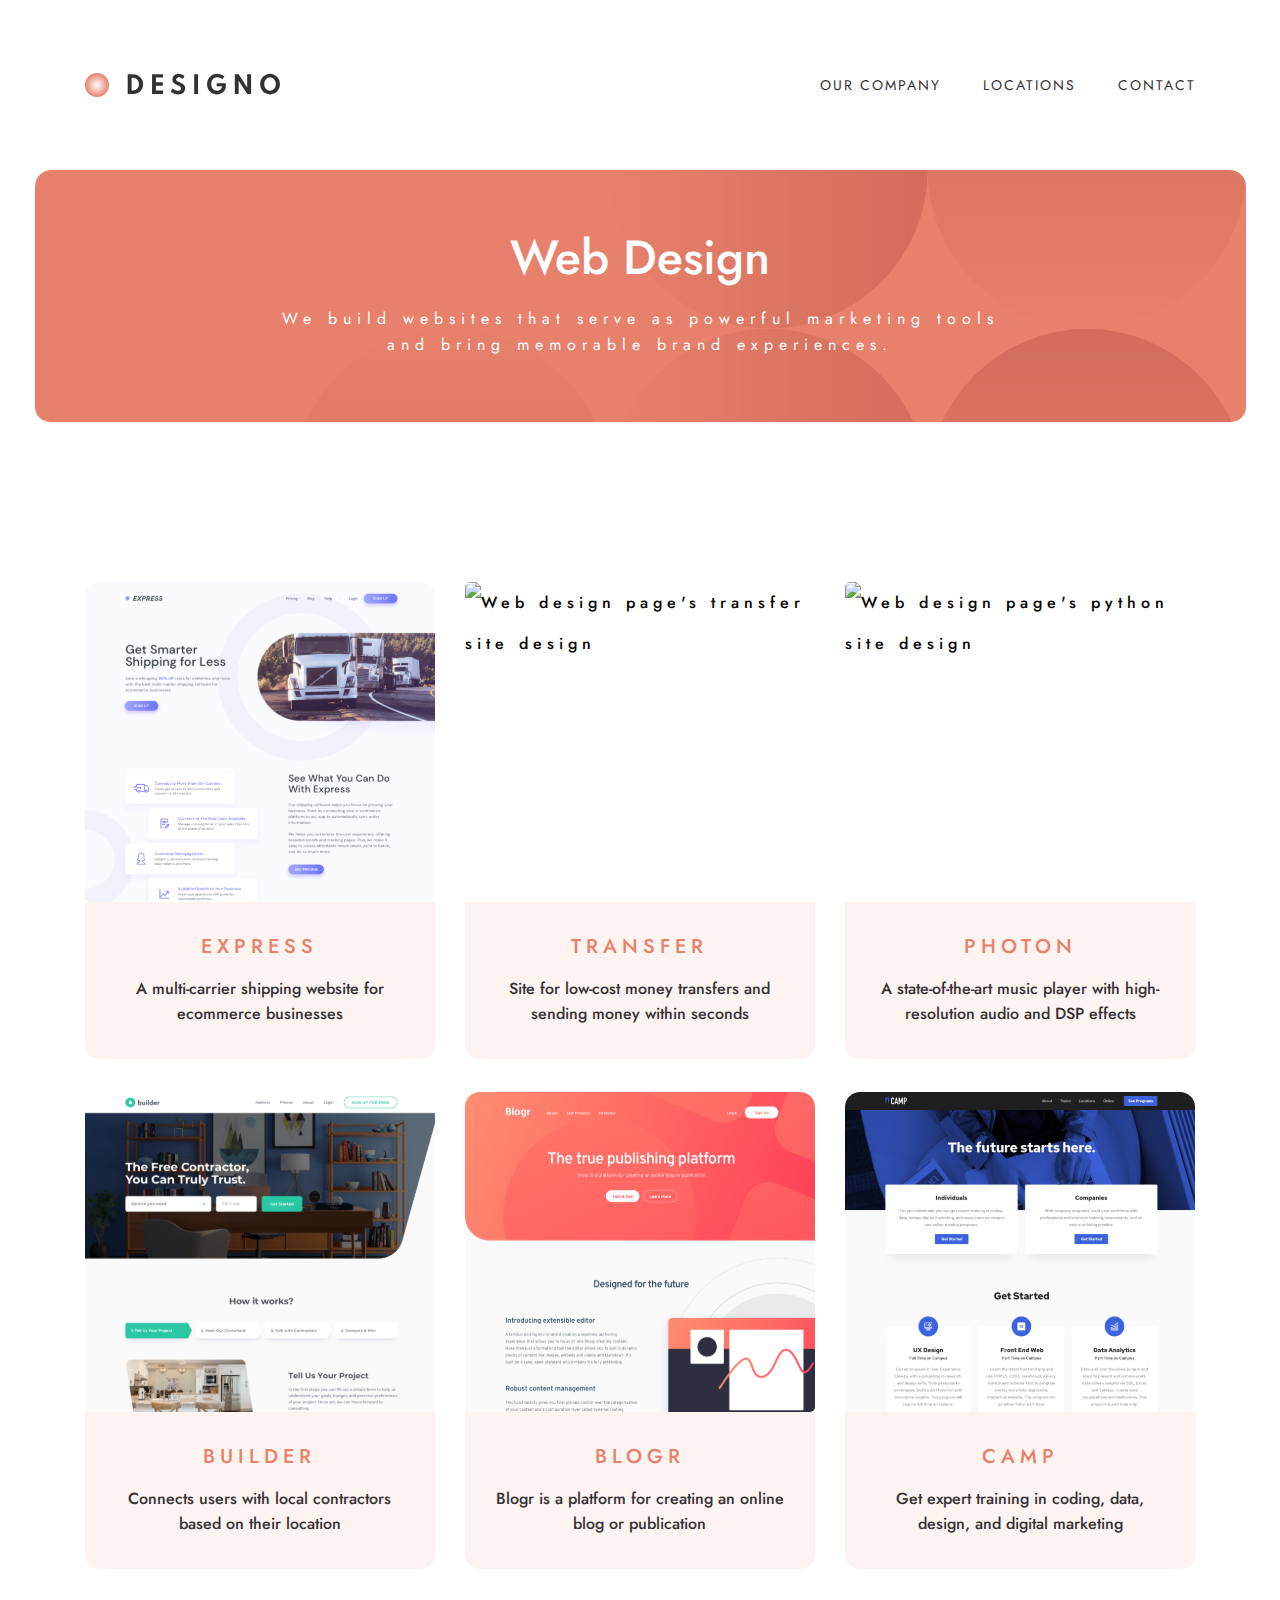
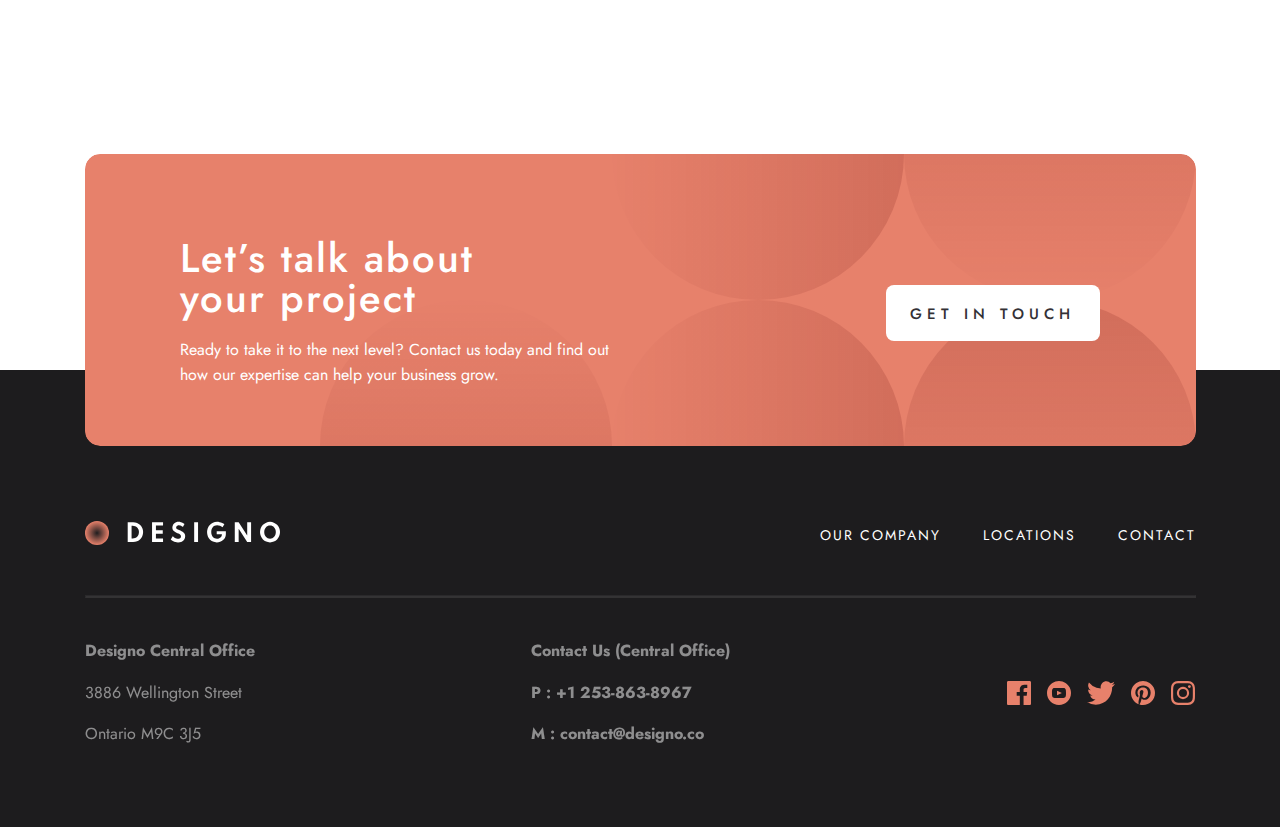
==== pages/web-design.html @ fdeac611 "complete has not yet" ====
<!DOCTYPE html>
<html lang="en">
  <head>
    <meta charset="UTF-8" />
    <meta name="viewport" content="width=device-width, initial-scale=1.0" />
    <title>Design Multi Page | Web Design</title>
    <link rel="stylesheet" href="../css/style.min.css" />
  </head>
  <body>
    <!-- HEADER START -->
    <header class="header">
      <div class="header__container container">
        <a class="site-logo" href="../index.html">
          <img
            class="site-logo__image"
            src="../images/site-logo.svg"
            alt="Design Multi Page website official logo"
            width="196"
            height="24"
          />
        </a>

        <nav class="sitenav">
          <ul class="sitenav__list">
            <li class="sitenav__item">
              <a class="sitenav__link" href="#">OUR COMPANY</a>
            </li>
            <li class="sitenav__item">
              <a class="sitenav__link" href="#">LOCATIONS</a>
            </li>
            <li class="sitenav__item">
              <a class="sitenav__link" href="#">CONTACT</a>
            </li>
          </ul>
        </nav>

        <div class="header__menu">
          <img
            class="header__menu__y"
            src="../images/menu-y.svg"
            alt="Header menu y"
            width="32"
            height="18"
          />
          <img
            class="header__menu__x"
            src="../images/menu-x.svg"
            alt="Header menu x"
            width="24"
            height="24"
          />
        </div>
      </div>
    </header>
    <!-- HEADER END -->

    <!-- MAIN START-->
    <main class="main">
      <nav class="navListUl">
        <ul class="navListUl__list">
          <li class="navListUl__item">
            <a class="navListUl__link" href="#">OUR COMPANY</a>
            <a class="navListUl__link" href="#">LOCATIONS</a>
            <a class="navListUl__link" href="#">CONTACT</a>
          </li>
        </ul>
      </nav>

      <!-- WEB DESIGN HERO START -->
      <section class="web-design__hero">
        <div class="web-design__hero-container container">
          <h1 class="web-design__hero-title">Web Design</h1>
          <p class="web-design__hero-describtion">
            We build websites that serve as powerful marketing tools and bring
            memorable brand experiences.
          </p>
        </div>
      </section>
      <!-- WEB DESIGN HERO END -->

      <!-- WEB DESIGN SITES START -->
      <section class="web-design__sites">
        <div class="web-design__sites-container container">
          <div class="web-design__sites-wrapper">
            <div class="web-design__sites-box">
              <img
                class="web-design__sites-box__img"
                src="../images/web-design-express.svg"
                alt="Web design page's express site design"
                width="auto"
                height="320"
              />
              <div class="web-design__sites-hover">
                <h3 class="web-design__sites-title">EXPRESS</h3>
                <p class="web-design__sites-describtion">
                  A multi-carrier shipping website for <br />
                  ecommerce businesses
                </p>
              </div>
            </div>
            <div class="web-design__sites-box">
              <img
                class="web-design__sites-box__img"
                src="../images/web-design-transfer.svg"
                alt="Web design page's transfer site design"
                width="auto"
                height="320"
              />
              <div class="web-design__sites-hover">
                <h3 class="web-design__sites-title">TRANSFER</h3>
                <p class="web-design__sites-describtion">
                  Site for low-cost money transfers and <br />
                  sending money within seconds
                </p>
              </div>
            </div>
            <div class="web-design__sites-box">
              <img
                class="web-design__sites-box__img"
                src="../images/web-design-python.svg"
                alt="Web design page's python site design"
                width="auto"
                height="320"
              />
              <div class="web-design__sites-hover">
                <h3 class="web-design__sites-title">PHOTON</h3>
                <p class="web-design__sites-describtion">
                  A state-of-the-art music player with high- <br />
                  resolution audio and DSP effects
                </p>
              </div>
            </div>
            <div class="web-design__sites-box">
              <img
                class="web-design__sites-box__img"
                src="../images/web-design-builder.svg"
                alt="Web design page's builder site design"
                width="auto"
                height="320"
              />
              <div class="web-design__sites-hover">
                <h3 class="web-design__sites-title">BUILDER</h3>
                <p class="web-design__sites-describtion">
                  Connects users with local contractors <br />
                  based on their location
                </p>
              </div>
            </div>
            <div class="web-design__sites-box">
              <img
                class="web-design__sites-box__img"
                src="../images/web-design-bloger.svg"
                alt="Web design page's bloger site design"
                width="auto"
                height="320"
              />
              <div class="web-design__sites-hover">
                <h3 class="web-design__sites-title">BLOGR</h3>
                <p class="web-design__sites-describtion">
                  Blogr is a platform for creating an online <br />
                  blog or publication
                </p>
              </div>
            </div>
            <div class="web-design__sites-box">
              <img
                class="web-design__sites-box__img"
                src="../images/web-design-camp.svg"
                alt="Web design page's camp site design"
                width="auto"
                height="320"
              />
              <div class="web-design__sites-hover">
                <h3 class="web-design__sites-title">CAMP</h3>
                <p class="web-design__sites-describtion">
                  Get expert training in coding, data, <br />
                  design, and digital marketing
                </p>
              </div>
            </div>
          </div>
        </div>
      </section>
      <!-- WEB DESIGN SITES END -->
    </main>
    <!-- MAIN END-->

    <!-- FOOTER START -->
    <footer class="footer">
      <div class="footer__bc-color">
        <div class="footer__bc-container container">
          <div class="footer__bootom-container">
            <div class="footer__top-design">
              <a class="footere__site-logo" href="../index.html">
                <img
                  class="footere__site-logo-img"
                  src="../images/footer-site-logo.svg"
                  alt="Design Multi Page website official logo"
                  width="auto"
                  height="27"
                />
              </a>

              <ul class="footer__list">
                <li class="footer__item">
                  <a class="footer__link" href="#">OUR COMPANY</a>
                </li>
                <li class="footer__item">
                  <a class="footer__link" href="#">LOCATIONS</a>
                </li>
                <li class="footer__item">
                  <a class="footer__link" href="#">CONTACT</a>
                </li>
              </ul>
            </div>
            <hr class="footer__line" />
            <div class="footer__bootom-design">
              <div class="footer__wrapper-design">
                <p class="footer__wrapper-design__top-title">
                  Designo Central Office
                </p>
                <p class="footer__wrapper-design__middle-title">
                  3886 Wellington Street
                </p>
                <p class="footer__wrapper-design__bootom-title">
                  Ontario M9C 3J5
                </p>
              </div>

              <div class="footer__bootom-design-midle">
                <p class="footer__bootom-design-midle__top-title">
                  Contact Us (Central Office)
                </p>
                <p class="footer__bootom-design-midle__midle-title">
                  P : +1 253-863-8967
                </p>
                <p class="footer__bootom-design-midle__bootom-title">
                  M : contact@designo.co
                </p>
              </div>

              <div class="footer__bootom-design-right">
                <a class="footer__social-network" href="#">
                  <img
                    class="footer__facebook-icon"
                    src="../images/footer-facebook-icon.svg"
                    alt="Footer bootom's social facebook icon"
                    width="auto"
                    height="24"
                  />
                </a>
                <a class="footer__social-network" href="#">
                  <img
                    class="footer__youtube-icon"
                    src="../images/footer-youtube-icon.svg"
                    alt="Footer bootom's social youtube icon"
                    width="auto"
                    height="24"
                  />
                </a>
                <a class="footer__social-network" href="#">
                  <img
                    class="footer__twitter-icon"
                    src="../images/footer-twitter-icon.svg"
                    alt="Footer bootom's social twitter icon"
                    width="auto"
                    height="24"
                  />
                </a>
                <a class="footer__social-network" href="#">
                  <img
                    class="footer__pinterest-icon"
                    src="../images/footer-pinterest-icon.svg"
                    alt="Footer bootom's social pinterest icon"
                    width="auto"
                    height="24"
                  />
                </a>
                <a class="footer__social-network" href="#">
                  <img
                    class="footer__instagram-icon"
                    src="../images/footer-instagram-icon.svg"
                    alt="Footer bootom's social instagram icon"
                    width="auto"
                    height="24"
                  />
                </a>
              </div>
            </div>
          </div>
        </div>
      </div>

      <div class="footer__container container">
        <div class="footer__top-container">
          <div class="footer__wrapper">
            <h2 class="footer__wrapper__title">
              Let’s talk about your project
            </h2>
            <p class="footer__wrapper__describtion">
              Ready to take it to the next level? Contact us today and find out
              how our expertise can help your business grow.
            </p>
          </div>
          <a class="footer__top-container__btn btn btn-dark" href="#"
            >Get in touch</a
          >
        </div>
      </div>
    </footer>
    <!-- FOOTER END -->

    <script src="../js/menu.js"></script>
  </body>
</html>
---- css/style.min.css ----
/*! normalize.css v8.0.1 | MIT License | github.com/necolas/normalize.css */html{line-height:1.15;-webkit-text-size-adjust:100%}body{margin:0}main{display:block}h1{font-size:2em;margin:.67em 0}hr{box-sizing:content-box;height:0;overflow:visible}pre{font-family:monospace,monospace;font-size:1em}a{background-color:rgba(0,0,0,0)}abbr[title]{border-bottom:none;text-decoration:underline;text-decoration:underline dotted}b,strong{font-weight:bolder}code,kbd,samp{font-family:monospace,monospace;font-size:1em}small{font-size:80%}sub,sup{font-size:75%;line-height:0;position:relative;vertical-align:baseline}sub{bottom:-0.25em}sup{top:-0.5em}img{border-style:none}button,input,optgroup,select,textarea{font-family:inherit;font-size:100%;line-height:1.15;margin:0}button,input{overflow:visible}button,select{text-transform:none}button,[type=button],[type=reset],[type=submit]{-webkit-appearance:button}button::-moz-focus-inner,[type=button]::-moz-focus-inner,[type=reset]::-moz-focus-inner,[type=submit]::-moz-focus-inner{border-style:none;padding:0}button:-moz-focusring,[type=button]:-moz-focusring,[type=reset]:-moz-focusring,[type=submit]:-moz-focusring{outline:1px dotted ButtonText}fieldset{padding:.35em .75em .625em}legend{box-sizing:border-box;color:inherit;display:table;max-width:100%;padding:0;white-space:normal}progress{vertical-align:baseline}textarea{overflow:auto}[type=checkbox],[type=radio]{box-sizing:border-box;padding:0}[type=number]::-webkit-inner-spin-button,[type=number]::-webkit-outer-spin-button{height:auto}[type=search]{-webkit-appearance:textfield;outline-offset:-2px}[type=search]::-webkit-search-decoration{-webkit-appearance:none}::-webkit-file-upload-button{-webkit-appearance:button;font:inherit}details{display:block}summary{display:list-item}template{display:none}[hidden]{display:none}*,*::after,*::before{margin:0;padding:0;box-sizing:border-box}*:focus{outline:2px dashed #ffad9b;outline-offset:3px}html{scroll-behavior:smooth;font-size:62.5%;height:100%}img{display:flex;object-fit:cover}a{text-decoration:none;display:inline-block}ul,ol{list-style:none}h1,h2,h3,h4,h5,h6{margin:0}body{display:flex;flex-direction:column;height:100%}.container{width:100%;max-width:1211px;margin-left:auto;margin-right:auto;padding-left:50px;padding-right:50px}@font-face{font-display:swap;font-family:"Jost";font-style:normal;font-weight:400;src:url("../fonts/jost-v14-latin-regular.woff2") format("woff2")}@font-face{font-display:swap;font-family:"Jost";font-style:italic;font-weight:400;src:url("../fonts/jost-v14-latin-italic.woff2") format("woff2")}@font-face{font-display:swap;font-family:"Jost";font-style:normal;font-weight:500;src:url("../fonts/jost-v14-latin-500.woff2") format("woff2")}@font-face{font-display:swap;font-family:"Jost";font-style:normal;font-weight:700;src:url("../fonts/jost-v14-latin-700.woff2") format("woff2")}body{font-size:1.6rem;line-height:2.6;font-weight:500;letter-spacing:5px;font-family:"Jost","Arial",sans-serif}h1{font-size:4.8rem;line-height:1;font-weight:500;letter-spacing:normal}h2{font-size:4rem;line-height:1.2;font-weight:500;letter-spacing:2px}h3{font-size:2rem;line-height:1.3;font-weight:500;letter-spacing:5px}.btn{border-radius:8px;color:#fff;font-size:1.5rem;line-height:normal;font-weight:500;letter-spacing:.1;font-style:normal;text-transform:uppercase;padding:1.8rem 2.5rem 1.6rem 2.4rem;transition:.3s}.btn-dark{background-color:#fff;color:#333136}.btn-dark:hover{background-color:#ffad9b;color:#fff}.btn-light{background-color:#e7816b;color:#fff}.btn-light:hover{background-color:#ffad9b;color:#fff}.header__container{display:flex;align-items:center;padding-top:6.4rem;padding-bottom:6.4rem}.site-logo{margin-right:auto}.site-logo:hover{opacity:.8}.site-logo:active{opacity:.6}.sitenav__list{display:flex;gap:42px}.sitenav__item{position:relative}.sitenav__link{color:#333136;font-size:1.4rem;line-height:1;font-weight:400;letter-spacing:2px;font-style:normal;position:relative}.sitenav__link::before{content:"";display:inline-block;height:1px;width:0%;background-color:#333136;opacity:.4;position:absolute;bottom:0;left:0}.sitenav__link:hover::before{width:100%}.sitenav__link:active::before{background-color:rgba(0,0,0,0)}.header__menu{display:none}.navListUl{display:none}@media screen and (max-width: 692px){.header__container{padding-left:24px;padding-right:26px;padding-top:3.5rem;padding-bottom:3.4rem}.sitenav{display:none}.header__menu{display:block}.header__menu__x,.navListUl{display:none}.navListUl{padding:48px 24px;background-color:#1d1c1e;box-shadow:0px 250px 20px 0px rgba(0,0,0,.5)}.navListUl__item{display:flex;flex-direction:column}.navListUl__link{color:#fff;font-size:2.4rem;line-height:2.5;font-weight:400;letter-spacing:2px;font-style:normal}}.footer{display:flex;flex-direction:column}.footer__container{margin-top:-673px}.footer__top-container{height:292px;border-radius:15px;background-image:url("../images/footer-top-bc.svg");background-repeat:no-repeat;background-size:cover;display:flex;align-items:center;justify-content:space-between;color:#fff;padding:72px 96px 46px 95px}.footer__wrapper__title{width:100%;max-width:300px;font-style:normal;font-size:4rem;line-height:1;font-weight:500;letter-spacing:2px}.footer__wrapper__describtion{width:100%;max-width:459px;font-style:normal;margin-top:19px;font-size:1.6rem;line-height:1.62;font-weight:400;letter-spacing:normal}.footer__bc-color{background:#1d1c1e;padding-top:144px;margin-top:400px}.footer__top-design{display:flex;align-items:center;justify-content:space-between}.footere__site-logo:hover{opacity:.8}.footere__site-logo:active{opacity:.6}.footer__list{display:flex;gap:42px}.footer__item{position:relative}.footer__link{color:#fff;font-size:1.4rem;line-height:1;font-weight:400;letter-spacing:2px;font-style:normal;position:relative}.footer__link::before{content:"";display:inline-block;height:1px;width:0%;background-color:#fff;opacity:.4;position:absolute;bottom:0;left:0}.footer__link:hover::before{width:100%}.footer__link:active::before{background-color:rgba(0,0,0,0)}.footer__line{margin-top:40px;height:1px;opacity:.1;background:#fff}.footer__bootom-design{display:flex;align-items:center;justify-content:space-between;margin-top:32px;padding-bottom:72px;color:#fff}.footer__wrapper-design{font-size:1.6rem;line-height:2.6;font-weight:700;letter-spacing:normal;font-style:normal;opacity:.5}.footer__wrapper-design__middle-title{font-size:1.6rem;line-height:2.6;font-weight:400;letter-spacing:normal}.footer__wrapper-design__bootom-title{font-size:1.6rem;line-height:2.6;font-weight:400;letter-spacing:normal}.footer__bootom-design-midle{font-size:1.6rem;line-height:2.6;font-weight:700;letter-spacing:normal;font-style:normal;opacity:.5}.footer__bootom-design-right{display:flex;gap:16px}.footer__bootom-design-right img:hover{filter:brightness(1.5)}@media screen and (max-width: 875px){.footer__container{margin-top:-731px}.footer__top-container{flex-direction:column;padding:57px 59px 57px 59px;height:350px}.footer__wrapper__title{width:100%;max-width:335px;margin-left:6rem;margin-right:6rem;text-align:center}.footer__wrapper__describtion{width:100%;max-width:450px;text-align:center}}@media screen and (max-width: 697px){.footer__container{margin-top:-990px}.footer__top-container{height:379px;flex-direction:column;padding:64px 24px 64px 24px}.footer__wrapper__title{width:100%;max-width:300px;text-align:center;margin-left:7rem;margin-right:7rem}.footer__top-design{flex-direction:column}.footer__bootom-design{flex-direction:column;text-align:center;margin-top:4rem}.footer__wrapper-design{margin-bottom:4rem}.footer__bootom-design-midle{margin-bottom:4rem}}@media screen and (max-width: 574px){.footer__wrapper__title{margin-left:6rem;margin-right:6rem}}@media screen and (max-width: 555px){.footer__wrapper__title{margin-left:6rem;margin-right:6rem}}@media screen and (max-width: 535px){.footer__wrapper__title{margin-left:4rem;margin-right:4rem}}@media screen and (max-width: 515px){.footer__wrapper__title{margin-left:3rem;margin-right:3rem}}@media screen and (max-width: 497px){.footer__wrapper__title{margin-left:2rem;margin-right:2rem}}@media screen and (max-width: 473px){.footer__container{margin-top:-1200px}.footere__site-logo{margin-bottom:32px}.footer__bootom-design{margin-top:250px}.footer__line{margin-top:-220px}.footer__list{flex-direction:column;text-align:center;gap:32px;margin-top:32px}}@media screen and (max-width: 465px){.footer__wrapper__title{margin-left:1rem;margin-right:1rem}}@media screen and (max-width: 442px){.footer__wrapper__title{width:100%;max-width:279px;font-size:3.2rem;line-height:1.1;font-weight:500;letter-spacing:2px;margin-left:0;margin-right:0}.footer__wrapper__describtion{width:100%;max-width:279px;font-size:1.5rem;line-height:1.6;font-weight:400;letter-spacing:normal}}@media screen and (max-width: 376px){.footer__wrapper__title{width:100%;max-width:279px;font-size:3.2rem;line-height:1.1;font-weight:500;letter-spacing:2px}.footer__wrapper__describtion{width:100%;max-width:279px;font-size:1.5rem;line-height:1.6;font-weight:400;letter-spacing:normal}.footer__top-container__btn{padding:1.7rem 1.9rem 1.7rem 1.8rem}}@media screen and (max-width: 362px){.footer__wrapper__title{width:100%;max-width:279px;font-size:3.2rem;line-height:1.1;font-weight:500;letter-spacing:2px}.footer__wrapper__describtion{width:100%;max-width:279px;font-size:1.5rem;line-height:1.6;font-weight:400;letter-spacing:normal}}@media screen and (max-width: 361px){.footer__wrapper__title{width:100%;max-width:279px;font-size:3.2rem;line-height:1.1;font-weight:500;letter-spacing:2px}.footer__wrapper__describtion{width:100%;max-width:279px;font-size:1.5rem;line-height:1.6;font-weight:400;letter-spacing:normal}.footer__top-container__btn{margin-top:32px}.footer__top-container{height:385px}}main{flex-grow:1}.home-hero__container{width:100%;max-width:1111px;height:100%;display:flex;justify-content:space-between;border-radius:15px;background:#e7816b;background-image:url("../images/home-bc__img.png");background-repeat:no-repeat;background-position:right;padding-top:145px}.home-hero__wrapper{margin-left:95px}.home-hero__title{width:100%;max-width:540px;color:#fff;font-style:normal;margin-top:10px;margin-bottom:33px}.homer-hero__describtion{width:100%;max-width:445px;color:#fff;font-size:1.6rem;line-height:1.62;font-weight:400;letter-spacing:normal;font-style:normal;margin-bottom:40px}.home-hero__mobile-img{margin-right:40px}@media screen and (max-width: 857px){.home-hero__container{max-width:776px;flex-direction:column;align-items:center;padding-top:60px}.home-hero__wrapper{margin-left:58px;margin-right:58px;width:100%;max-width:573px;text-align:center}.home-hero__title{margin-top:0;margin-bottom:30px;text-align:center}.homer-hero__describtion{margin-left:49px;margin-bottom:25px;text-align:center}.home-hero__btn{margin-bottom:70px;display:inline-block;margin-right:50px}}@media screen and (max-width: 769px){.home-hero__container{margin:0 40px;width:100%;max-width:689px}}@media screen and (max-width: 731px){.home-hero__container{margin:0;width:100%}}@media screen and (max-width: 693px){.home-hero__container{flex-direction:column;align-items:center;padding-top:80px}.home-hero__wrapper{margin-left:24px;margin-right:24px;width:100%;max-width:327px;text-align:center}.home-hero__title{margin-top:0;margin-bottom:30px;text-align:center;width:100%;max-width:327px;font-size:3.2rem;line-height:1.125;font-weight:500;letter-spacing:normal}.homer-hero__describtion{margin-left:2px;margin-bottom:25px;text-align:center}.home-hero__btn{margin-bottom:80px;display:inline-block;margin-right:2px}.home-hero__mobile-img{margin-left:35px}}.project__container{margin-top:160px;display:grid;grid-template-columns:repeat(2, 1fr);grid-template-rows:repeat(2, 320px);row-gap:12px;column-gap:42px}.project-image-box{color:#fff;display:flex;flex-direction:column;justify-content:center;align-items:center}.project-image-box:nth-child(1){width:100%;max-width:540px;height:640px;background:linear-gradient(rgba(0, 0, 0, 0.5), rgba(0, 0, 0, 0.5)),url("../images/project-image__web.png");object-fit:cover;background-repeat:no-repeat;border-radius:15px;grid-row:1/3}.project-image-box:nth-child(2){width:100%;max-width:540px;height:308px;background:linear-gradient(rgba(0, 0, 0, 0.5), rgba(0, 0, 0, 0.5)),url("../images/project-image__app.png");object-fit:cover;background-repeat:no-repeat;border-radius:15px;grid-template-columns:repeat(2, 308px)}.project-image-box:nth-child(3){width:100%;max-width:540px;height:308px;background:linear-gradient(rgba(0, 0, 0, 0.5), rgba(0, 0, 0, 0.5)),url("../images/project-image__graphic.png");object-fit:cover;background-repeat:no-repeat;border-radius:15px;grid-column:2/3;grid-template-columns:repeat(2, 308px)}.project-image-box__text{display:flex;flex-direction:column;align-items:center;justify-content:center;border-radius:15px}.project-image-box__text:hover,.project-image-box__text:active{opacity:.8006;background:#e7816b;width:100%;height:100%;display:flex;flex-direction:column;align-items:center;justify-content:center;transition:.3s}.project-image-box__title{margin-bottom:24px}.project-image__play{display:flex;align-items:center;column-gap:21px}.project-image-box__describtion,.project-image-box__describtion:hover,.project-image-box__describtion:active{font-size:1.5rem;line-height:normal;font-weight:500;letter-spacing:5px;color:#fff}@media screen and (max-width: 875px){.project__container{margin-top:120px;display:grid;grid-template-columns:repeat(1, 1fr);grid-template-rows:repeat(3, 1fr);row-gap:24px}.project-image-box:nth-child(1),.project-image-box:nth-child(2),.project-image-box:nth-child(3){width:100%;max-width:100%;height:auto;grid-row:auto;grid-column:auto;grid-template-columns:repeat(1, 1fr);background-size:cover}.project-image-box:nth-child(1){width:100%;max-width:875px;height:200px;grid-column:1/2;grid-row:1/2;grid-template-columns:repeat(1, 1fr)}.project-image-box:nth-child(2){width:100%;max-width:875px;height:200px;grid-row:2/3;grid-column:1/2}.project-image-box:nth-child(3){width:100%;max-width:875px;height:200px;grid-row:3/4;grid-column:1/2}}@media screen and (max-width: 471px){.project-image-box:nth-child(1){width:100%;max-width:471px;height:250px}.project-image-box:nth-child(2){width:100%;max-width:471px;height:250px}.project-image-box:nth-child(3){width:100%;max-width:471px;height:250px}.project-image__play{column-gap:16px}.project-image-box__title{font-size:2.8rem;line-height:1.28;font-weight:500;letter-spacing:1.4px}.project-image-box__describtion{font-size:1.5rem;line-height:normal;font-weight:500;letter-spacing:5px}}.ads__container{margin-top:160px;display:flex;justify-content:space-between;text-align:center;column-gap:30px}.ads__box{text-align:center;max-width:350px}.ads__image{display:flex;align-items:center;justify-content:center;border-radius:50%}.ads__image__img{max-width:100%;max-height:100%;object-fit:cover;border-radius:50%}.ads__title{color:#333136;margin-top:48px;font-style:normal}.ads__describtion{color:#333136;margin-top:32px;font-style:normal;font-weight:400;line-height:26px;letter-spacing:normal}@media screen and (max-width: 875px){.ads__container{margin-top:120px;flex-direction:column}.ads__box{display:flex;justify-content:space-between;text-align:start;max-width:100%;margin-bottom:32px}.ads__image{margin-right:48px}.ads__image__img{max-width:202px;max-height:202px;object-fit:cover;border-radius:50%}.ads__wrapper{max-width:439px}}@media screen and (max-width: 471px){.ads__container{margin-top:120px}.ads__box{display:flex;flex-direction:column;align-items:center;text-align:center;margin-bottom:0}.ads__image{margin-right:0}.ads__wrapper:nth-child(1),.ads__wrapper:nth-child(2){margin-bottom:80px}}.web-design__hero-container{height:252px;border-radius:15px;background-image:url("../images/footer-top-bc.svg");background-repeat:no-repeat;background-size:cover;display:flex;flex-direction:column;align-items:center;justify-content:center;color:#fff}.web-design__hero-title{text-align:center}.web-design__hero-describtion{width:100%;max-width:730px;margin-top:24px;text-align:center;font-style:normal;font-size:1.6rem;line-height:1.6;font-weight:400;letter-spacing:6px}@media screen and (max-width: 819px){.web-design__hero-title{font-size:3.2rem;line-height:1;font-weight:500;letter-spacing:normal}.web-design__hero-describtion{font-size:1.5rem;line-height:1.6;font-weight:400;letter-spacing:4px}}@media screen and (max-width: 626px){.web-design__hero-describtion{font-size:1.5rem;line-height:1.6;font-weight:400;letter-spacing:1px}}@media screen and (max-width: 475px){.web-design__hero-describtion{font-size:1.3rem;line-height:1.6;font-weight:400;letter-spacing:1px}}@media screen and (max-width: 432px){.web-design__hero-describtion{font-size:1.3rem;line-height:1.6;font-weight:400;letter-spacing:normal}}@media screen and (max-width: 381px){.web-design__hero-describtion{font-size:1.2rem;line-height:1.6;font-weight:400;letter-spacing:normal}}.web-design__sites-wrapper{margin-top:160px;display:grid;grid-template-columns:repeat(3, 1fr);grid-template-rows:repeat(2, 478px);row-gap:32px;column-gap:30px}.web-design__sites-hover{border-radius:0 0 15px 15px;background:#fdf3f0}.web-design__sites-hover:hover,.web-design__sites-hover:active{background-color:#e7816b}.web-design__sites-hover:hover .web-design__sites-title,.web-design__sites-hover:hover .web-design__sites-describtion,.web-design__sites-hover:active .web-design__sites-title,.web-design__sites-hover:active .web-design__sites-describtion{color:#fff}.web-design__sites-title{padding-top:32px;color:#e7816b;text-align:center;font-style:normal}.web-design__sites-describtion{margin-top:16px;padding-bottom:32px;text-align:center;color:#333136;font-style:normal;font-size:1.6rem;line-height:1.6;font-weight:500;letter-spacing:normal}.web-design__sites-box__img{border-radius:5px}@media screen and (max-width: 1191px){.web-design__sites-wrapper{grid-template-columns:repeat(4, 1fr);margin-bottom:160px;column-gap:10px;margin-left:39px}.web-design__sites-box:nth-child(1){grid-column:1/2}.web-design__sites-box:nth-child(2){grid-column:4/5}.web-design__sites-box:nth-child(3){grid-row:2/3;grid-column:1/2}.web-design__sites-box:nth-child(4){grid-row:2/3;grid-column:4/5}.web-design__sites-box:nth-child(5){grid-row:3/4;grid-column:1/2}.web-design__sites-box:nth-child(6){grid-row:3/4;grid-column:4/5}}@media screen and (max-width: 867px){.web-design__sites-wrapper{margin-top:120px;grid-template-columns:repeat(1, 1fr);grid-template-rows:repeat(2, 320px)}.web-design__sites-box{display:flex;justify-content:center}.web-design__sites-hover{border-radius:0 0 0 0;display:flex;flex-direction:column;align-items:center;justify-content:center;padding-left:3.2rem;padding-right:4.1rem}.web-design__sites-box:nth-child(1){grid-column:1/2}.web-design__sites-box:nth-child(2){grid-column:1/2}.web-design__sites-box:nth-child(3){grid-column:1/2}.web-design__sites-box:nth-child(4){grid-column:1/2}.web-design__sites-box:nth-child(5){grid-column:1/2}.web-design__sites-box:nth-child(6){grid-column:1/2}}@media screen and (max-width: 698px){.web-design__sites-wrapper{grid-template-rows:repeat(2, 478px);row-gap:40px;display:flex;flex-direction:column;justify-content:center}.web-design__sites-hover{padding-left:0;padding-right:0}.web-design__sites-box{display:flex;flex-direction:column;justify-content:center}.web-design__sites-hover{border-radius:0 0 15px 15px}}@media screen and (max-width: 491px){.web-design__sites-wrapper{grid-template-columns:repeat(1, 327px);grid-template-rows:repeat(2, 478px);row-gap:40px;display:flex;flex-direction:column;justify-content:center}.web-design__sites-hover{padding-left:0;padding-right:0}}
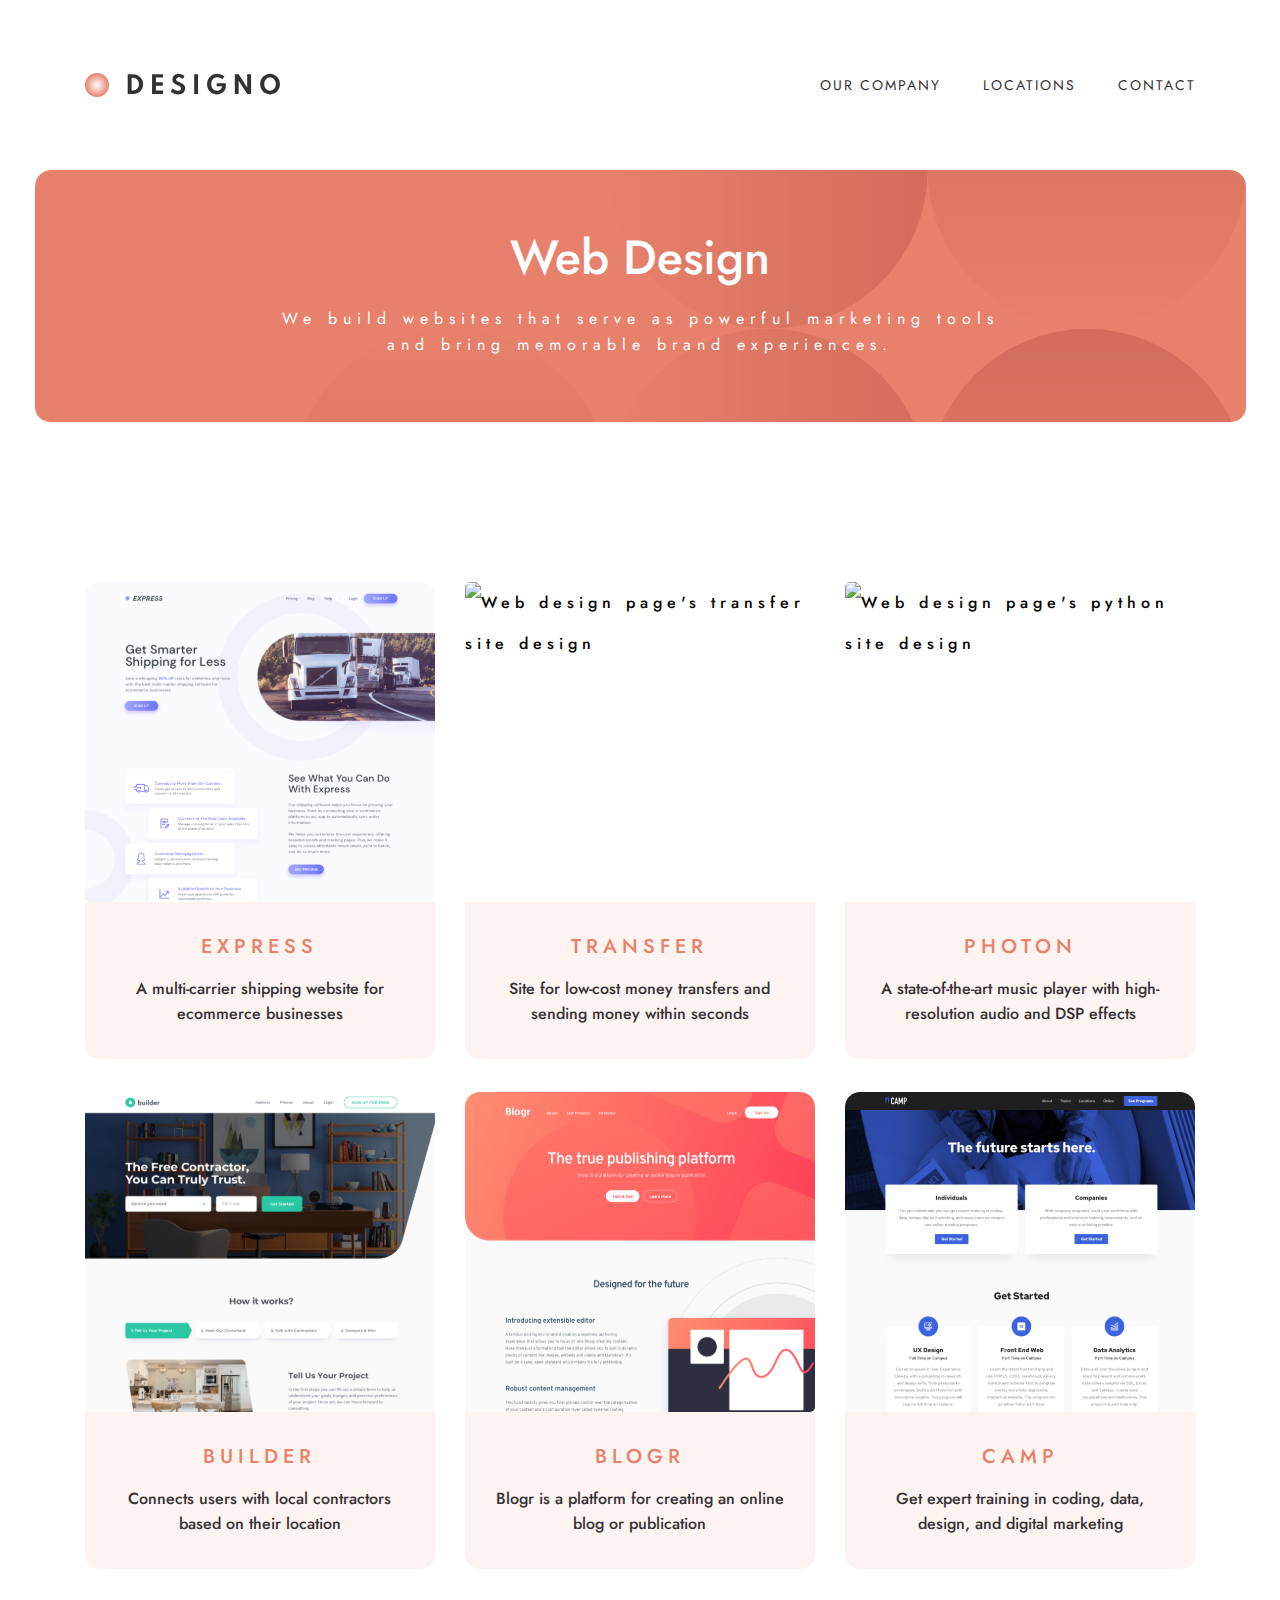
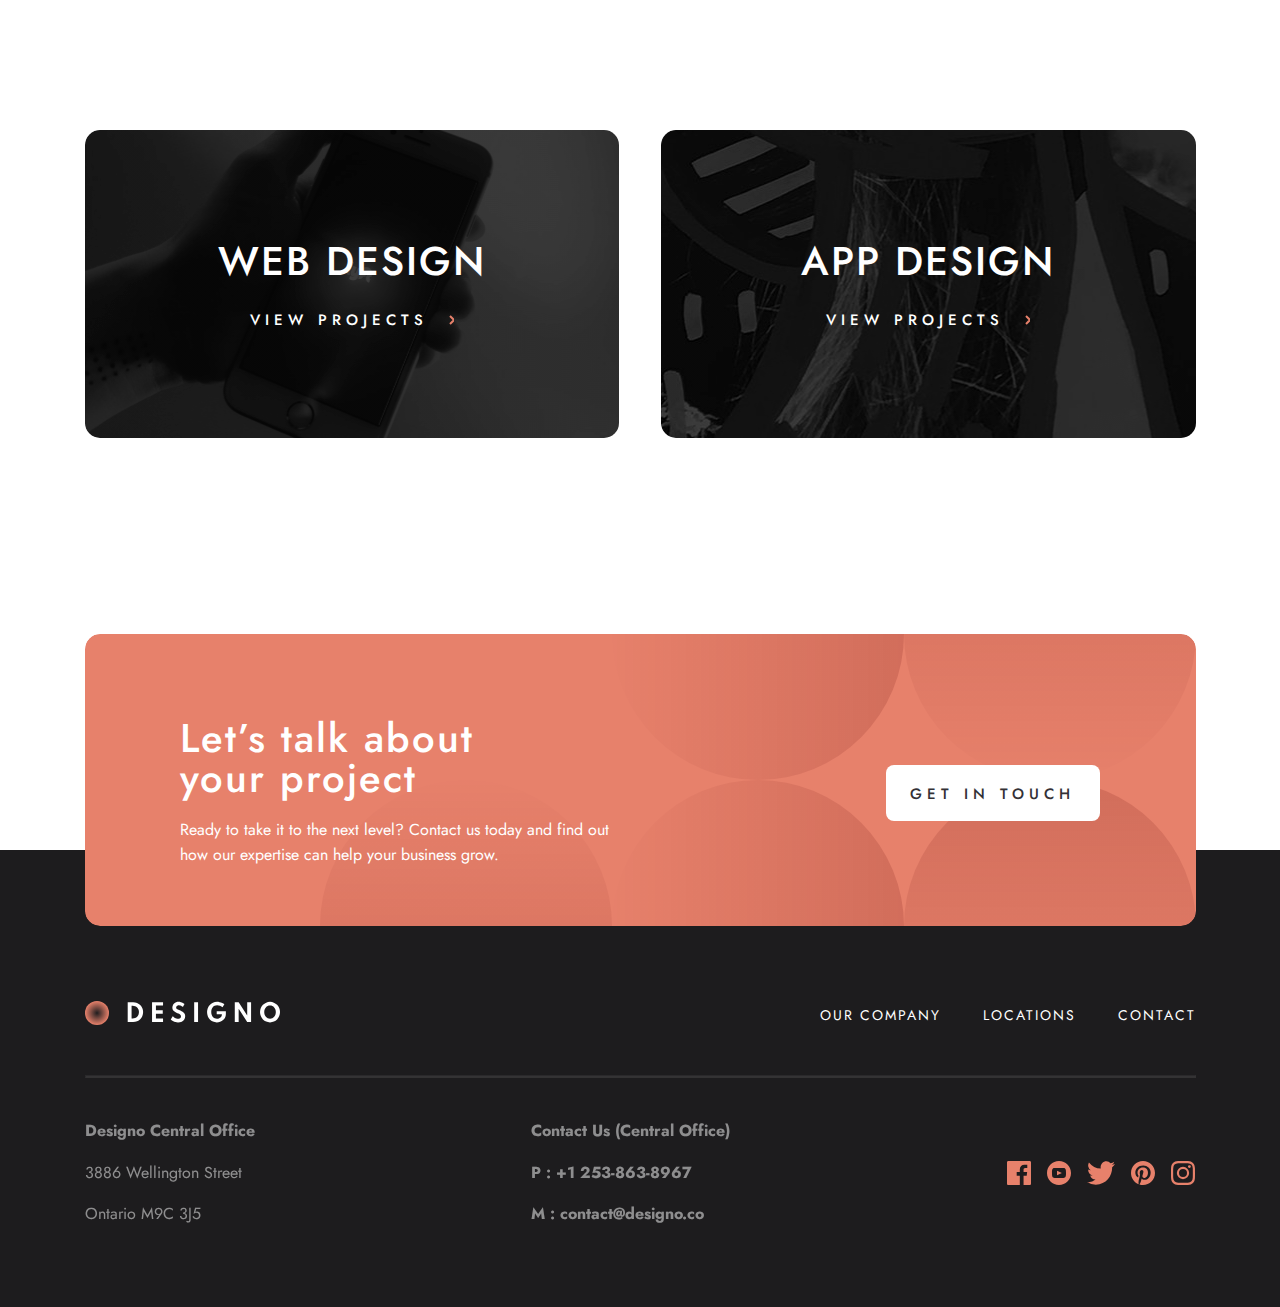
==== commit cf9d42a3: "web site single page" ====
--- a/pages/web-design.html
+++ b/pages/web-design.html
@@ -182,6 +182,51 @@
         </div>
       </section>
       <!-- WEB DESIGN SITES END -->
+
+      <!-- PROJECT STATR -->
+      <section class="project">
+        <div class="web-project__container project__container container">
+          <div class="project-image-box web-design__project-image-box">
+            <div class="project-image-box__text">
+              <h2 class="project-image-box__title">WEB DESIGN</h2>
+              <div class="project-image__play">
+                <p class="project-image-box__describtion">
+                  <a href="./pages/web-design.html" style="color: #fff"
+                    >VIEW PROJECTS</a
+                  >
+                </p>
+                <a
+                  class="project-image-box__play"
+                  href="./pages/web-design.html"
+                >
+                  <img
+                    class="project-image-box__play-icon__img"
+                    src="../images/play-icon.svg"
+                    alt="play icon"
+                  />
+                </a>
+              </div>
+            </div>
+          </div>
+
+          <div class="project-image-box web-design__project-image-box">
+            <div class="project-image-box__text">
+              <h2 class="project-image-box__title">APP DESIGN</h2>
+              <div class="project-image__play">
+                <p class="project-image-box__describtion">VIEW PROJECTS</p>
+                <a class="project-image-box__play" href="#">
+                  <img
+                    class="project-image-box__play-icon__img"
+                    src="../images/play-icon.svg"
+                    alt="play icon"
+                  />
+                </a>
+              </div>
+            </div>
+          </div>
+        </div>
+      </section>
+      <!-- PROJECTS END -->
     </main>
     <!-- MAIN END-->
 
--- a/css/style.min.css
+++ b/css/style.min.css
@@ -1 +1 @@
-/*! normalize.css v8.0.1 | MIT License | github.com/necolas/normalize.css */html{line-height:1.15;-webkit-text-size-adjust:100%}body{margin:0}main{display:block}h1{font-size:2em;margin:.67em 0}hr{box-sizing:content-box;height:0;overflow:visible}pre{font-family:monospace,monospace;font-size:1em}a{background-color:rgba(0,0,0,0)}abbr[title]{border-bottom:none;text-decoration:underline;text-decoration:underline dotted}b,strong{font-weight:bolder}code,kbd,samp{font-family:monospace,monospace;font-size:1em}small{font-size:80%}sub,sup{font-size:75%;line-height:0;position:relative;vertical-align:baseline}sub{bottom:-0.25em}sup{top:-0.5em}img{border-style:none}button,input,optgroup,select,textarea{font-family:inherit;font-size:100%;line-height:1.15;margin:0}button,input{overflow:visible}button,select{text-transform:none}button,[type=button],[type=reset],[type=submit]{-webkit-appearance:button}button::-moz-focus-inner,[type=button]::-moz-focus-inner,[type=reset]::-moz-focus-inner,[type=submit]::-moz-focus-inner{border-style:none;padding:0}button:-moz-focusring,[type=button]:-moz-focusring,[type=reset]:-moz-focusring,[type=submit]:-moz-focusring{outline:1px dotted ButtonText}fieldset{padding:.35em .75em .625em}legend{box-sizing:border-box;color:inherit;display:table;max-width:100%;padding:0;white-space:normal}progress{vertical-align:baseline}textarea{overflow:auto}[type=checkbox],[type=radio]{box-sizing:border-box;padding:0}[type=number]::-webkit-inner-spin-button,[type=number]::-webkit-outer-spin-button{height:auto}[type=search]{-webkit-appearance:textfield;outline-offset:-2px}[type=search]::-webkit-search-decoration{-webkit-appearance:none}::-webkit-file-upload-button{-webkit-appearance:button;font:inherit}details{display:block}summary{display:list-item}template{display:none}[hidden]{display:none}*,*::after,*::before{margin:0;padding:0;box-sizing:border-box}*:focus{outline:2px dashed #ffad9b;outline-offset:3px}html{scroll-behavior:smooth;font-size:62.5%;height:100%}img{display:flex;object-fit:cover}a{text-decoration:none;display:inline-block}ul,ol{list-style:none}h1,h2,h3,h4,h5,h6{margin:0}body{display:flex;flex-direction:column;height:100%}.container{width:100%;max-width:1211px;margin-left:auto;margin-right:auto;padding-left:50px;padding-right:50px}@font-face{font-display:swap;font-family:"Jost";font-style:normal;font-weight:400;src:url("../fonts/jost-v14-latin-regular.woff2") format("woff2")}@font-face{font-display:swap;font-family:"Jost";font-style:italic;font-weight:400;src:url("../fonts/jost-v14-latin-italic.woff2") format("woff2")}@font-face{font-display:swap;font-family:"Jost";font-style:normal;font-weight:500;src:url("../fonts/jost-v14-latin-500.woff2") format("woff2")}@font-face{font-display:swap;font-family:"Jost";font-style:normal;font-weight:700;src:url("../fonts/jost-v14-latin-700.woff2") format("woff2")}body{font-size:1.6rem;line-height:2.6;font-weight:500;letter-spacing:5px;font-family:"Jost","Arial",sans-serif}h1{font-size:4.8rem;line-height:1;font-weight:500;letter-spacing:normal}h2{font-size:4rem;line-height:1.2;font-weight:500;letter-spacing:2px}h3{font-size:2rem;line-height:1.3;font-weight:500;letter-spacing:5px}.btn{border-radius:8px;color:#fff;font-size:1.5rem;line-height:normal;font-weight:500;letter-spacing:.1;font-style:normal;text-transform:uppercase;padding:1.8rem 2.5rem 1.6rem 2.4rem;transition:.3s}.btn-dark{background-color:#fff;color:#333136}.btn-dark:hover{background-color:#ffad9b;color:#fff}.btn-light{background-color:#e7816b;color:#fff}.btn-light:hover{background-color:#ffad9b;color:#fff}.header__container{display:flex;align-items:center;padding-top:6.4rem;padding-bottom:6.4rem}.site-logo{margin-right:auto}.site-logo:hover{opacity:.8}.site-logo:active{opacity:.6}.sitenav__list{display:flex;gap:42px}.sitenav__item{position:relative}.sitenav__link{color:#333136;font-size:1.4rem;line-height:1;font-weight:400;letter-spacing:2px;font-style:normal;position:relative}.sitenav__link::before{content:"";display:inline-block;height:1px;width:0%;background-color:#333136;opacity:.4;position:absolute;bottom:0;left:0}.sitenav__link:hover::before{width:100%}.sitenav__link:active::before{background-color:rgba(0,0,0,0)}.header__menu{display:none}.navListUl{display:none}@media screen and (max-width: 692px){.header__container{padding-left:24px;padding-right:26px;padding-top:3.5rem;padding-bottom:3.4rem}.sitenav{display:none}.header__menu{display:block}.header__menu__x,.navListUl{display:none}.navListUl{padding:48px 24px;background-color:#1d1c1e;box-shadow:0px 250px 20px 0px rgba(0,0,0,.5)}.navListUl__item{display:flex;flex-direction:column}.navListUl__link{color:#fff;font-size:2.4rem;line-height:2.5;font-weight:400;letter-spacing:2px;font-style:normal}}.footer{display:flex;flex-direction:column}.footer__container{margin-top:-673px}.footer__top-container{height:292px;border-radius:15px;background-image:url("../images/footer-top-bc.svg");background-repeat:no-repeat;background-size:cover;display:flex;align-items:center;justify-content:space-between;color:#fff;padding:72px 96px 46px 95px}.footer__wrapper__title{width:100%;max-width:300px;font-style:normal;font-size:4rem;line-height:1;font-weight:500;letter-spacing:2px}.footer__wrapper__describtion{width:100%;max-width:459px;font-style:normal;margin-top:19px;font-size:1.6rem;line-height:1.62;font-weight:400;letter-spacing:normal}.footer__bc-color{background:#1d1c1e;padding-top:144px;margin-top:400px}.footer__top-design{display:flex;align-items:center;justify-content:space-between}.footere__site-logo:hover{opacity:.8}.footere__site-logo:active{opacity:.6}.footer__list{display:flex;gap:42px}.footer__item{position:relative}.footer__link{color:#fff;font-size:1.4rem;line-height:1;font-weight:400;letter-spacing:2px;font-style:normal;position:relative}.footer__link::before{content:"";display:inline-block;height:1px;width:0%;background-color:#fff;opacity:.4;position:absolute;bottom:0;left:0}.footer__link:hover::before{width:100%}.footer__link:active::before{background-color:rgba(0,0,0,0)}.footer__line{margin-top:40px;height:1px;opacity:.1;background:#fff}.footer__bootom-design{display:flex;align-items:center;justify-content:space-between;margin-top:32px;padding-bottom:72px;color:#fff}.footer__wrapper-design{font-size:1.6rem;line-height:2.6;font-weight:700;letter-spacing:normal;font-style:normal;opacity:.5}.footer__wrapper-design__middle-title{font-size:1.6rem;line-height:2.6;font-weight:400;letter-spacing:normal}.footer__wrapper-design__bootom-title{font-size:1.6rem;line-height:2.6;font-weight:400;letter-spacing:normal}.footer__bootom-design-midle{font-size:1.6rem;line-height:2.6;font-weight:700;letter-spacing:normal;font-style:normal;opacity:.5}.footer__bootom-design-right{display:flex;gap:16px}.footer__bootom-design-right img:hover{filter:brightness(1.5)}@media screen and (max-width: 875px){.footer__container{margin-top:-731px}.footer__top-container{flex-direction:column;padding:57px 59px 57px 59px;height:350px}.footer__wrapper__title{width:100%;max-width:335px;margin-left:6rem;margin-right:6rem;text-align:center}.footer__wrapper__describtion{width:100%;max-width:450px;text-align:center}}@media screen and (max-width: 697px){.footer__container{margin-top:-990px}.footer__top-container{height:379px;flex-direction:column;padding:64px 24px 64px 24px}.footer__wrapper__title{width:100%;max-width:300px;text-align:center;margin-left:7rem;margin-right:7rem}.footer__top-design{flex-direction:column}.footer__bootom-design{flex-direction:column;text-align:center;margin-top:4rem}.footer__wrapper-design{margin-bottom:4rem}.footer__bootom-design-midle{margin-bottom:4rem}}@media screen and (max-width: 574px){.footer__wrapper__title{margin-left:6rem;margin-right:6rem}}@media screen and (max-width: 555px){.footer__wrapper__title{margin-left:6rem;margin-right:6rem}}@media screen and (max-width: 535px){.footer__wrapper__title{margin-left:4rem;margin-right:4rem}}@media screen and (max-width: 515px){.footer__wrapper__title{margin-left:3rem;margin-right:3rem}}@media screen and (max-width: 497px){.footer__wrapper__title{margin-left:2rem;margin-right:2rem}}@media screen and (max-width: 473px){.footer__container{margin-top:-1200px}.footere__site-logo{margin-bottom:32px}.footer__bootom-design{margin-top:250px}.footer__line{margin-top:-220px}.footer__list{flex-direction:column;text-align:center;gap:32px;margin-top:32px}}@media screen and (max-width: 465px){.footer__wrapper__title{margin-left:1rem;margin-right:1rem}}@media screen and (max-width: 442px){.footer__wrapper__title{width:100%;max-width:279px;font-size:3.2rem;line-height:1.1;font-weight:500;letter-spacing:2px;margin-left:0;margin-right:0}.footer__wrapper__describtion{width:100%;max-width:279px;font-size:1.5rem;line-height:1.6;font-weight:400;letter-spacing:normal}}@media screen and (max-width: 376px){.footer__wrapper__title{width:100%;max-width:279px;font-size:3.2rem;line-height:1.1;font-weight:500;letter-spacing:2px}.footer__wrapper__describtion{width:100%;max-width:279px;font-size:1.5rem;line-height:1.6;font-weight:400;letter-spacing:normal}.footer__top-container__btn{padding:1.7rem 1.9rem 1.7rem 1.8rem}}@media screen and (max-width: 362px){.footer__wrapper__title{width:100%;max-width:279px;font-size:3.2rem;line-height:1.1;font-weight:500;letter-spacing:2px}.footer__wrapper__describtion{width:100%;max-width:279px;font-size:1.5rem;line-height:1.6;font-weight:400;letter-spacing:normal}}@media screen and (max-width: 361px){.footer__wrapper__title{width:100%;max-width:279px;font-size:3.2rem;line-height:1.1;font-weight:500;letter-spacing:2px}.footer__wrapper__describtion{width:100%;max-width:279px;font-size:1.5rem;line-height:1.6;font-weight:400;letter-spacing:normal}.footer__top-container__btn{margin-top:32px}.footer__top-container{height:385px}}main{flex-grow:1}.home-hero__container{width:100%;max-width:1111px;height:100%;display:flex;justify-content:space-between;border-radius:15px;background:#e7816b;background-image:url("../images/home-bc__img.png");background-repeat:no-repeat;background-position:right;padding-top:145px}.home-hero__wrapper{margin-left:95px}.home-hero__title{width:100%;max-width:540px;color:#fff;font-style:normal;margin-top:10px;margin-bottom:33px}.homer-hero__describtion{width:100%;max-width:445px;color:#fff;font-size:1.6rem;line-height:1.62;font-weight:400;letter-spacing:normal;font-style:normal;margin-bottom:40px}.home-hero__mobile-img{margin-right:40px}@media screen and (max-width: 857px){.home-hero__container{max-width:776px;flex-direction:column;align-items:center;padding-top:60px}.home-hero__wrapper{margin-left:58px;margin-right:58px;width:100%;max-width:573px;text-align:center}.home-hero__title{margin-top:0;margin-bottom:30px;text-align:center}.homer-hero__describtion{margin-left:49px;margin-bottom:25px;text-align:center}.home-hero__btn{margin-bottom:70px;display:inline-block;margin-right:50px}}@media screen and (max-width: 769px){.home-hero__container{margin:0 40px;width:100%;max-width:689px}}@media screen and (max-width: 731px){.home-hero__container{margin:0;width:100%}}@media screen and (max-width: 693px){.home-hero__container{flex-direction:column;align-items:center;padding-top:80px}.home-hero__wrapper{margin-left:24px;margin-right:24px;width:100%;max-width:327px;text-align:center}.home-hero__title{margin-top:0;margin-bottom:30px;text-align:center;width:100%;max-width:327px;font-size:3.2rem;line-height:1.125;font-weight:500;letter-spacing:normal}.homer-hero__describtion{margin-left:2px;margin-bottom:25px;text-align:center}.home-hero__btn{margin-bottom:80px;display:inline-block;margin-right:2px}.home-hero__mobile-img{margin-left:35px}}.project__container{margin-top:160px;display:grid;grid-template-columns:repeat(2, 1fr);grid-template-rows:repeat(2, 320px);row-gap:12px;column-gap:42px}.project-image-box{color:#fff;display:flex;flex-direction:column;justify-content:center;align-items:center}.project-image-box:nth-child(1){width:100%;max-width:540px;height:640px;background:linear-gradient(rgba(0, 0, 0, 0.5), rgba(0, 0, 0, 0.5)),url("../images/project-image__web.png");object-fit:cover;background-repeat:no-repeat;border-radius:15px;grid-row:1/3}.project-image-box:nth-child(2){width:100%;max-width:540px;height:308px;background:linear-gradient(rgba(0, 0, 0, 0.5), rgba(0, 0, 0, 0.5)),url("../images/project-image__app.png");object-fit:cover;background-repeat:no-repeat;border-radius:15px;grid-template-columns:repeat(2, 308px)}.project-image-box:nth-child(3){width:100%;max-width:540px;height:308px;background:linear-gradient(rgba(0, 0, 0, 0.5), rgba(0, 0, 0, 0.5)),url("../images/project-image__graphic.png");object-fit:cover;background-repeat:no-repeat;border-radius:15px;grid-column:2/3;grid-template-columns:repeat(2, 308px)}.project-image-box__text{display:flex;flex-direction:column;align-items:center;justify-content:center;border-radius:15px}.project-image-box__text:hover,.project-image-box__text:active{opacity:.8006;background:#e7816b;width:100%;height:100%;display:flex;flex-direction:column;align-items:center;justify-content:center;transition:.3s}.project-image-box__title{margin-bottom:24px}.project-image__play{display:flex;align-items:center;column-gap:21px}.project-image-box__describtion,.project-image-box__describtion:hover,.project-image-box__describtion:active{font-size:1.5rem;line-height:normal;font-weight:500;letter-spacing:5px;color:#fff}@media screen and (max-width: 875px){.project__container{margin-top:120px;display:grid;grid-template-columns:repeat(1, 1fr);grid-template-rows:repeat(3, 1fr);row-gap:24px}.project-image-box:nth-child(1),.project-image-box:nth-child(2),.project-image-box:nth-child(3){width:100%;max-width:100%;height:auto;grid-row:auto;grid-column:auto;grid-template-columns:repeat(1, 1fr);background-size:cover}.project-image-box:nth-child(1){width:100%;max-width:875px;height:200px;grid-column:1/2;grid-row:1/2;grid-template-columns:repeat(1, 1fr)}.project-image-box:nth-child(2){width:100%;max-width:875px;height:200px;grid-row:2/3;grid-column:1/2}.project-image-box:nth-child(3){width:100%;max-width:875px;height:200px;grid-row:3/4;grid-column:1/2}}@media screen and (max-width: 471px){.project-image-box:nth-child(1){width:100%;max-width:471px;height:250px}.project-image-box:nth-child(2){width:100%;max-width:471px;height:250px}.project-image-box:nth-child(3){width:100%;max-width:471px;height:250px}.project-image__play{column-gap:16px}.project-image-box__title{font-size:2.8rem;line-height:1.28;font-weight:500;letter-spacing:1.4px}.project-image-box__describtion{font-size:1.5rem;line-height:normal;font-weight:500;letter-spacing:5px}}.ads__container{margin-top:160px;display:flex;justify-content:space-between;text-align:center;column-gap:30px}.ads__box{text-align:center;max-width:350px}.ads__image{display:flex;align-items:center;justify-content:center;border-radius:50%}.ads__image__img{max-width:100%;max-height:100%;object-fit:cover;border-radius:50%}.ads__title{color:#333136;margin-top:48px;font-style:normal}.ads__describtion{color:#333136;margin-top:32px;font-style:normal;font-weight:400;line-height:26px;letter-spacing:normal}@media screen and (max-width: 875px){.ads__container{margin-top:120px;flex-direction:column}.ads__box{display:flex;justify-content:space-between;text-align:start;max-width:100%;margin-bottom:32px}.ads__image{margin-right:48px}.ads__image__img{max-width:202px;max-height:202px;object-fit:cover;border-radius:50%}.ads__wrapper{max-width:439px}}@media screen and (max-width: 471px){.ads__container{margin-top:120px}.ads__box{display:flex;flex-direction:column;align-items:center;text-align:center;margin-bottom:0}.ads__image{margin-right:0}.ads__wrapper:nth-child(1),.ads__wrapper:nth-child(2){margin-bottom:80px}}.web-design__hero-container{height:252px;border-radius:15px;background-image:url("../images/footer-top-bc.svg");background-repeat:no-repeat;background-size:cover;display:flex;flex-direction:column;align-items:center;justify-content:center;color:#fff}.web-design__hero-title{text-align:center}.web-design__hero-describtion{width:100%;max-width:730px;margin-top:24px;text-align:center;font-style:normal;font-size:1.6rem;line-height:1.6;font-weight:400;letter-spacing:6px}@media screen and (max-width: 819px){.web-design__hero-title{font-size:3.2rem;line-height:1;font-weight:500;letter-spacing:normal}.web-design__hero-describtion{font-size:1.5rem;line-height:1.6;font-weight:400;letter-spacing:4px}}@media screen and (max-width: 626px){.web-design__hero-describtion{font-size:1.5rem;line-height:1.6;font-weight:400;letter-spacing:1px}}@media screen and (max-width: 475px){.web-design__hero-describtion{font-size:1.3rem;line-height:1.6;font-weight:400;letter-spacing:1px}}@media screen and (max-width: 432px){.web-design__hero-describtion{font-size:1.3rem;line-height:1.6;font-weight:400;letter-spacing:normal}}@media screen and (max-width: 381px){.web-design__hero-describtion{font-size:1.2rem;line-height:1.6;font-weight:400;letter-spacing:normal}}.web-design__sites-wrapper{margin-top:160px;display:grid;grid-template-columns:repeat(3, 1fr);grid-template-rows:repeat(2, 478px);row-gap:32px;column-gap:30px}.web-design__sites-hover{border-radius:0 0 15px 15px;background:#fdf3f0}.web-design__sites-hover:hover,.web-design__sites-hover:active{background-color:#e7816b}.web-design__sites-hover:hover .web-design__sites-title,.web-design__sites-hover:hover .web-design__sites-describtion,.web-design__sites-hover:active .web-design__sites-title,.web-design__sites-hover:active .web-design__sites-describtion{color:#fff}.web-design__sites-title{padding-top:32px;color:#e7816b;text-align:center;font-style:normal}.web-design__sites-describtion{margin-top:16px;padding-bottom:32px;text-align:center;color:#333136;font-style:normal;font-size:1.6rem;line-height:1.6;font-weight:500;letter-spacing:normal}.web-design__sites-box__img{border-radius:5px}@media screen and (max-width: 1191px){.web-design__sites-wrapper{grid-template-columns:repeat(4, 1fr);margin-bottom:160px;column-gap:10px;margin-left:39px}.web-design__sites-box:nth-child(1){grid-column:1/2}.web-design__sites-box:nth-child(2){grid-column:4/5}.web-design__sites-box:nth-child(3){grid-row:2/3;grid-column:1/2}.web-design__sites-box:nth-child(4){grid-row:2/3;grid-column:4/5}.web-design__sites-box:nth-child(5){grid-row:3/4;grid-column:1/2}.web-design__sites-box:nth-child(6){grid-row:3/4;grid-column:4/5}}@media screen and (max-width: 867px){.web-design__sites-wrapper{margin-top:120px;grid-template-columns:repeat(1, 1fr);grid-template-rows:repeat(2, 320px)}.web-design__sites-box{display:flex;justify-content:center}.web-design__sites-hover{border-radius:0 0 0 0;display:flex;flex-direction:column;align-items:center;justify-content:center;padding-left:3.2rem;padding-right:4.1rem}.web-design__sites-box:nth-child(1){grid-column:1/2}.web-design__sites-box:nth-child(2){grid-column:1/2}.web-design__sites-box:nth-child(3){grid-column:1/2}.web-design__sites-box:nth-child(4){grid-column:1/2}.web-design__sites-box:nth-child(5){grid-column:1/2}.web-design__sites-box:nth-child(6){grid-column:1/2}}@media screen and (max-width: 698px){.web-design__sites-wrapper{grid-template-rows:repeat(2, 478px);row-gap:40px;display:flex;flex-direction:column;justify-content:center}.web-design__sites-hover{padding-left:0;padding-right:0}.web-design__sites-box{display:flex;flex-direction:column;justify-content:center}.web-design__sites-hover{border-radius:0 0 15px 15px}}@media screen and (max-width: 491px){.web-design__sites-wrapper{grid-template-columns:repeat(1, 327px);grid-template-rows:repeat(2, 478px);row-gap:40px;display:flex;flex-direction:column;justify-content:center}.web-design__sites-hover{padding-left:0;padding-right:0}}+/*! normalize.css v8.0.1 | MIT License | github.com/necolas/normalize.css */html{line-height:1.15;-webkit-text-size-adjust:100%}body{margin:0}main{display:block}h1{font-size:2em;margin:.67em 0}hr{box-sizing:content-box;height:0;overflow:visible}pre{font-family:monospace,monospace;font-size:1em}a{background-color:rgba(0,0,0,0)}abbr[title]{border-bottom:none;text-decoration:underline;text-decoration:underline dotted}b,strong{font-weight:bolder}code,kbd,samp{font-family:monospace,monospace;font-size:1em}small{font-size:80%}sub,sup{font-size:75%;line-height:0;position:relative;vertical-align:baseline}sub{bottom:-0.25em}sup{top:-0.5em}img{border-style:none}button,input,optgroup,select,textarea{font-family:inherit;font-size:100%;line-height:1.15;margin:0}button,input{overflow:visible}button,select{text-transform:none}button,[type=button],[type=reset],[type=submit]{-webkit-appearance:button}button::-moz-focus-inner,[type=button]::-moz-focus-inner,[type=reset]::-moz-focus-inner,[type=submit]::-moz-focus-inner{border-style:none;padding:0}button:-moz-focusring,[type=button]:-moz-focusring,[type=reset]:-moz-focusring,[type=submit]:-moz-focusring{outline:1px dotted ButtonText}fieldset{padding:.35em .75em .625em}legend{box-sizing:border-box;color:inherit;display:table;max-width:100%;padding:0;white-space:normal}progress{vertical-align:baseline}textarea{overflow:auto}[type=checkbox],[type=radio]{box-sizing:border-box;padding:0}[type=number]::-webkit-inner-spin-button,[type=number]::-webkit-outer-spin-button{height:auto}[type=search]{-webkit-appearance:textfield;outline-offset:-2px}[type=search]::-webkit-search-decoration{-webkit-appearance:none}::-webkit-file-upload-button{-webkit-appearance:button;font:inherit}details{display:block}summary{display:list-item}template{display:none}[hidden]{display:none}*,*::after,*::before{margin:0;padding:0;box-sizing:border-box}*:focus{outline:2px dashed #ffad9b;outline-offset:3px}html{scroll-behavior:smooth;font-size:62.5%;height:100%}img{display:flex;object-fit:cover}a{text-decoration:none;display:inline-block}ul,ol{list-style:none}h1,h2,h3,h4,h5,h6{margin:0}body{display:flex;flex-direction:column;height:100%}.container{width:100%;max-width:1211px;margin-left:auto;margin-right:auto;padding-left:50px;padding-right:50px}@font-face{font-display:swap;font-family:"Jost";font-style:normal;font-weight:400;src:url("../fonts/jost-v14-latin-regular.woff2") format("woff2")}@font-face{font-display:swap;font-family:"Jost";font-style:italic;font-weight:400;src:url("../fonts/jost-v14-latin-italic.woff2") format("woff2")}@font-face{font-display:swap;font-family:"Jost";font-style:normal;font-weight:500;src:url("../fonts/jost-v14-latin-500.woff2") format("woff2")}@font-face{font-display:swap;font-family:"Jost";font-style:normal;font-weight:700;src:url("../fonts/jost-v14-latin-700.woff2") format("woff2")}body{font-size:1.6rem;line-height:2.6;font-weight:500;letter-spacing:5px;font-family:"Jost","Arial",sans-serif}h1{font-size:4.8rem;line-height:1;font-weight:500;letter-spacing:normal}h2{font-size:4rem;line-height:1.2;font-weight:500;letter-spacing:2px}h3{font-size:2rem;line-height:1.3;font-weight:500;letter-spacing:5px}.btn{border-radius:8px;color:#fff;font-size:1.5rem;line-height:normal;font-weight:500;letter-spacing:.1;font-style:normal;text-transform:uppercase;padding:1.8rem 2.5rem 1.6rem 2.4rem;transition:.3s}.btn-dark{background-color:#fff;color:#333136}.btn-dark:hover{background-color:#ffad9b;color:#fff}.btn-light{background-color:#e7816b;color:#fff}.btn-light:hover{background-color:#ffad9b;color:#fff}.header__container{display:flex;align-items:center;padding-top:6.4rem;padding-bottom:6.4rem}.site-logo{margin-right:auto}.site-logo:hover{opacity:.8}.site-logo:active{opacity:.6}.sitenav__list{display:flex;gap:42px}.sitenav__item{position:relative}.sitenav__link{color:#333136;font-size:1.4rem;line-height:1;font-weight:400;letter-spacing:2px;font-style:normal;position:relative}.sitenav__link::before{content:"";display:inline-block;height:1px;width:0%;background-color:#333136;opacity:.4;position:absolute;bottom:0;left:0}.sitenav__link:hover::before{width:100%}.sitenav__link:active::before{background-color:rgba(0,0,0,0)}.header__menu{display:none}.navListUl{display:none}@media screen and (max-width: 692px){.header__container{padding-left:24px;padding-right:26px;padding-top:3.5rem;padding-bottom:3.4rem}.sitenav{display:none}.header__menu{display:block}.header__menu__x,.navListUl{display:none}.navListUl{padding:48px 24px;background-color:#1d1c1e;box-shadow:0px 250px 20px 0px rgba(0,0,0,.5)}.navListUl__item{display:flex;flex-direction:column}.navListUl__link{color:#fff;font-size:2.4rem;line-height:2.5;font-weight:400;letter-spacing:2px;font-style:normal}}.footer{display:flex;flex-direction:column}.footer__container{margin-top:-673px}.footer__top-container{height:292px;border-radius:15px;background-image:url("../images/footer-top-bc.svg");background-repeat:no-repeat;background-size:cover;display:flex;align-items:center;justify-content:space-between;color:#fff;padding:72px 96px 46px 95px}.footer__wrapper__title{width:100%;max-width:300px;font-style:normal;font-size:4rem;line-height:1;font-weight:500;letter-spacing:2px}.footer__wrapper__describtion{width:100%;max-width:459px;font-style:normal;margin-top:19px;font-size:1.6rem;line-height:1.62;font-weight:400;letter-spacing:normal}.footer__bc-color{background:#1d1c1e;padding-top:144px;margin-top:400px}.footer__top-design{display:flex;align-items:center;justify-content:space-between}.footere__site-logo:hover{opacity:.8}.footere__site-logo:active{opacity:.6}.footer__list{display:flex;gap:42px}.footer__item{position:relative}.footer__link{color:#fff;font-size:1.4rem;line-height:1;font-weight:400;letter-spacing:2px;font-style:normal;position:relative}.footer__link::before{content:"";display:inline-block;height:1px;width:0%;background-color:#fff;opacity:.4;position:absolute;bottom:0;left:0}.footer__link:hover::before{width:100%}.footer__link:active::before{background-color:rgba(0,0,0,0)}.footer__line{margin-top:40px;height:1px;opacity:.1;background:#fff}.footer__bootom-design{display:flex;align-items:center;justify-content:space-between;margin-top:32px;padding-bottom:72px;color:#fff}.footer__wrapper-design{font-size:1.6rem;line-height:2.6;font-weight:700;letter-spacing:normal;font-style:normal;opacity:.5}.footer__wrapper-design__middle-title{font-size:1.6rem;line-height:2.6;font-weight:400;letter-spacing:normal}.footer__wrapper-design__bootom-title{font-size:1.6rem;line-height:2.6;font-weight:400;letter-spacing:normal}.footer__bootom-design-midle{font-size:1.6rem;line-height:2.6;font-weight:700;letter-spacing:normal;font-style:normal;opacity:.5}.footer__bootom-design-right{display:flex;gap:16px}.footer__bootom-design-right img:hover{filter:brightness(1.5)}@media screen and (max-width: 875px){.footer__container{margin-top:-731px}.footer__top-container{flex-direction:column;padding:57px 59px 57px 59px;height:350px}.footer__wrapper__title{width:100%;max-width:335px;margin-left:6rem;margin-right:6rem;text-align:center}.footer__wrapper__describtion{width:100%;max-width:450px;text-align:center}}@media screen and (max-width: 697px){.footer__container{margin-top:-990px}.footer__top-container{height:379px;flex-direction:column;padding:64px 24px 64px 24px}.footer__wrapper__title{width:100%;max-width:300px;text-align:center;margin-left:7rem;margin-right:7rem}.footer__top-design{flex-direction:column}.footer__bootom-design{flex-direction:column;text-align:center;margin-top:4rem}.footer__wrapper-design{margin-bottom:4rem}.footer__bootom-design-midle{margin-bottom:4rem}}@media screen and (max-width: 574px){.footer__wrapper__title{margin-left:6rem;margin-right:6rem}}@media screen and (max-width: 555px){.footer__wrapper__title{margin-left:6rem;margin-right:6rem}}@media screen and (max-width: 535px){.footer__wrapper__title{margin-left:4rem;margin-right:4rem}}@media screen and (max-width: 515px){.footer__wrapper__title{margin-left:3rem;margin-right:3rem}}@media screen and (max-width: 497px){.footer__wrapper__title{margin-left:2rem;margin-right:2rem}}@media screen and (max-width: 473px){.footer__container{margin-top:-1200px}.footere__site-logo{margin-bottom:32px}.footer__bootom-design{margin-top:250px}.footer__line{margin-top:-220px}.footer__list{flex-direction:column;text-align:center;gap:32px;margin-top:32px}}@media screen and (max-width: 465px){.footer__wrapper__title{margin-left:1rem;margin-right:1rem}}@media screen and (max-width: 442px){.footer__wrapper__title{width:100%;max-width:279px;font-size:3.2rem;line-height:1.1;font-weight:500;letter-spacing:2px;margin-left:0;margin-right:0}.footer__wrapper__describtion{width:100%;max-width:279px;font-size:1.5rem;line-height:1.6;font-weight:400;letter-spacing:normal}}@media screen and (max-width: 376px){.footer__wrapper__title{width:100%;max-width:279px;font-size:3.2rem;line-height:1.1;font-weight:500;letter-spacing:2px}.footer__wrapper__describtion{width:100%;max-width:279px;font-size:1.5rem;line-height:1.6;font-weight:400;letter-spacing:normal}.footer__top-container__btn{padding:1.7rem 1.9rem 1.7rem 1.8rem}}@media screen and (max-width: 362px){.footer__wrapper__title{width:100%;max-width:279px;font-size:3.2rem;line-height:1.1;font-weight:500;letter-spacing:2px}.footer__wrapper__describtion{width:100%;max-width:279px;font-size:1.5rem;line-height:1.6;font-weight:400;letter-spacing:normal}}@media screen and (max-width: 361px){.footer__wrapper__title{width:100%;max-width:279px;font-size:3.2rem;line-height:1.1;font-weight:500;letter-spacing:2px}.footer__wrapper__describtion{width:100%;max-width:279px;font-size:1.5rem;line-height:1.6;font-weight:400;letter-spacing:normal}.footer__top-container__btn{margin-top:32px}.footer__top-container{height:385px}}main{flex-grow:1}.home-hero__container{width:100%;max-width:1111px;height:100%;display:flex;justify-content:space-between;border-radius:15px;background:#e7816b;background-image:url("../images/home-bc__img.png");background-repeat:no-repeat;background-position:right;padding-top:145px}.home-hero__wrapper{margin-left:95px}.home-hero__title{width:100%;max-width:540px;color:#fff;font-style:normal;margin-top:10px;margin-bottom:33px}.homer-hero__describtion{width:100%;max-width:445px;color:#fff;font-size:1.6rem;line-height:1.62;font-weight:400;letter-spacing:normal;font-style:normal;margin-bottom:40px}.home-hero__mobile-img{margin-right:40px}@media screen and (max-width: 857px){.home-hero__container{max-width:776px;flex-direction:column;align-items:center;padding-top:60px}.home-hero__wrapper{margin-left:58px;margin-right:58px;width:100%;max-width:573px;text-align:center}.home-hero__title{margin-top:0;margin-bottom:30px;text-align:center}.homer-hero__describtion{margin-left:49px;margin-bottom:25px;text-align:center}.home-hero__btn{margin-bottom:70px;display:inline-block;margin-right:50px}}@media screen and (max-width: 769px){.home-hero__container{margin:0 40px;width:100%;max-width:689px}}@media screen and (max-width: 731px){.home-hero__container{margin:0;width:100%}}@media screen and (max-width: 693px){.home-hero__container{flex-direction:column;align-items:center;padding-top:80px}.home-hero__wrapper{margin-left:24px;margin-right:24px;width:100%;max-width:327px;text-align:center}.home-hero__title{margin-top:0;margin-bottom:30px;text-align:center;width:100%;max-width:327px;font-size:3.2rem;line-height:1.125;font-weight:500;letter-spacing:normal}.homer-hero__describtion{margin-left:2px;margin-bottom:25px;text-align:center}.home-hero__btn{margin-bottom:80px;display:inline-block;margin-right:2px}.home-hero__mobile-img{margin-left:35px}}.project__container{margin-top:160px;display:grid;grid-template-columns:repeat(2, 1fr);grid-template-rows:repeat(2, 320px);row-gap:12px;column-gap:42px}.project-image-box{color:#fff;display:flex;flex-direction:column;justify-content:center;align-items:center}.project-image-box:nth-child(1){width:100%;max-width:540px;height:640px;background:linear-gradient(rgba(0, 0, 0, 0.5), rgba(0, 0, 0, 0.5)),url("../images/project-image__web.png");object-fit:cover;background-repeat:no-repeat;border-radius:15px;grid-row:1/3}.project-image-box:nth-child(2){width:100%;max-width:540px;height:308px;background:linear-gradient(rgba(0, 0, 0, 0.5), rgba(0, 0, 0, 0.5)),url("../images/project-image__app.png");object-fit:cover;background-repeat:no-repeat;border-radius:15px;grid-template-columns:repeat(2, 308px)}.project-image-box:nth-child(3){width:100%;max-width:540px;height:308px;background:linear-gradient(rgba(0, 0, 0, 0.5), rgba(0, 0, 0, 0.5)),url("../images/project-image__graphic.png");object-fit:cover;background-repeat:no-repeat;border-radius:15px;grid-column:2/3;grid-template-columns:repeat(2, 308px)}.project-image-box__text{display:flex;flex-direction:column;align-items:center;justify-content:center;border-radius:15px}.project-image-box__text:hover,.project-image-box__text:active{opacity:.8006;background:#e7816b;width:100%;height:100%;display:flex;flex-direction:column;align-items:center;justify-content:center;transition:.3s}.project-image-box__title{margin-bottom:24px}.project-image__play{display:flex;align-items:center;column-gap:21px}.project-image-box__describtion,.project-image-box__describtion:hover,.project-image-box__describtion:active{font-size:1.5rem;line-height:normal;font-weight:500;letter-spacing:5px;color:#fff}@media screen and (max-width: 875px){.project__container{margin-top:120px;display:grid;grid-template-columns:repeat(1, 1fr);grid-template-rows:repeat(3, 1fr);row-gap:24px}.project-image-box:nth-child(1),.project-image-box:nth-child(2),.project-image-box:nth-child(3){width:100%;max-width:100%;height:auto;grid-row:auto;grid-column:auto;grid-template-columns:repeat(1, 1fr);background-size:cover}.project-image-box:nth-child(1){width:100%;max-width:875px;height:200px;grid-column:1/2;grid-row:1/2;grid-template-columns:repeat(1, 1fr)}.project-image-box:nth-child(2){width:100%;max-width:875px;height:200px;grid-row:2/3;grid-column:1/2}.project-image-box:nth-child(3){width:100%;max-width:875px;height:200px;grid-row:3/4;grid-column:1/2}}@media screen and (max-width: 471px){.project-image-box:nth-child(1){width:100%;max-width:471px;height:250px}.project-image-box:nth-child(2){width:100%;max-width:471px;height:250px}.project-image-box:nth-child(3){width:100%;max-width:471px;height:250px}.project-image__play{column-gap:16px}.project-image-box__title{font-size:2.8rem;line-height:1.28;font-weight:500;letter-spacing:1.4px}.project-image-box__describtion{font-size:1.5rem;line-height:normal;font-weight:500;letter-spacing:5px}}.ads__container{margin-top:160px;display:flex;justify-content:space-between;text-align:center;column-gap:30px}.ads__box{text-align:center;max-width:350px}.ads__image{display:flex;align-items:center;justify-content:center;border-radius:50%}.ads__image__img{max-width:100%;max-height:100%;object-fit:cover;border-radius:50%}.ads__title{color:#333136;margin-top:48px;font-style:normal}.ads__describtion{color:#333136;margin-top:32px;font-style:normal;font-weight:400;line-height:26px;letter-spacing:normal}@media screen and (max-width: 875px){.ads__container{margin-top:120px;flex-direction:column}.ads__box{display:flex;justify-content:space-between;text-align:start;max-width:100%;margin-bottom:32px}.ads__image{margin-right:48px}.ads__image__img{max-width:202px;max-height:202px;object-fit:cover;border-radius:50%}.ads__wrapper{max-width:439px}}@media screen and (max-width: 471px){.ads__container{margin-top:120px}.ads__box{display:flex;flex-direction:column;align-items:center;text-align:center;margin-bottom:0}.ads__image{margin-right:0}.ads__wrapper:nth-child(1),.ads__wrapper:nth-child(2){margin-bottom:80px}}.web-design__hero-container{height:252px;border-radius:15px;background-image:url("../images/footer-top-bc.svg");background-repeat:no-repeat;background-size:cover;display:flex;flex-direction:column;align-items:center;justify-content:center;color:#fff}.web-design__hero-title{text-align:center}.web-design__hero-describtion{width:100%;max-width:730px;margin-top:24px;text-align:center;font-style:normal;font-size:1.6rem;line-height:1.6;font-weight:400;letter-spacing:6px}@media screen and (max-width: 819px){.web-design__hero-title{font-size:3.2rem;line-height:1;font-weight:500;letter-spacing:normal}.web-design__hero-describtion{font-size:1.5rem;line-height:1.6;font-weight:400;letter-spacing:4px}}@media screen and (max-width: 626px){.web-design__hero-describtion{font-size:1.5rem;line-height:1.6;font-weight:400;letter-spacing:1px}}@media screen and (max-width: 475px){.web-design__hero-describtion{font-size:1.3rem;line-height:1.6;font-weight:400;letter-spacing:1px}}@media screen and (max-width: 432px){.web-design__hero-describtion{font-size:1.3rem;line-height:1.6;font-weight:400;letter-spacing:normal}}@media screen and (max-width: 381px){.web-design__hero-describtion{font-size:1.2rem;line-height:1.6;font-weight:400;letter-spacing:normal}}.web-design__sites-wrapper{margin-top:160px;display:grid;grid-template-columns:repeat(3, 1fr);grid-template-rows:repeat(2, 478px);row-gap:32px;column-gap:30px}.web-design__sites-hover{border-radius:0 0 15px 15px;background:#fdf3f0}.web-design__sites-hover:hover,.web-design__sites-hover:active{background-color:#e7816b}.web-design__sites-hover:hover .web-design__sites-title,.web-design__sites-hover:hover .web-design__sites-describtion,.web-design__sites-hover:active .web-design__sites-title,.web-design__sites-hover:active .web-design__sites-describtion{color:#fff}.web-design__sites-title{padding-top:32px;color:#e7816b;text-align:center;font-style:normal}.web-design__sites-describtion{margin-top:16px;padding-bottom:32px;text-align:center;color:#333136;font-style:normal;font-size:1.6rem;line-height:1.6;font-weight:500;letter-spacing:normal}.web-design__sites-box__img{border-radius:5px}@media screen and (max-width: 1191px){.web-design__sites-wrapper{grid-template-columns:repeat(4, 1fr);margin-bottom:160px;column-gap:10px}.web-design__sites-box:nth-child(1){grid-column:1/2}.web-design__sites-box:nth-child(2){grid-column:4/5}.web-design__sites-box:nth-child(3){grid-row:2/3;grid-column:1/2}.web-design__sites-box:nth-child(4){grid-row:2/3;grid-column:4/5}.web-design__sites-box:nth-child(5){grid-row:3/4;grid-column:1/2}.web-design__sites-box:nth-child(6){grid-row:3/4;grid-column:4/5}}@media screen and (max-width: 867px){.web-design__sites-wrapper{margin-top:120px;grid-template-columns:repeat(1, 1fr);grid-template-rows:repeat(2, 320px)}.web-design__sites-box{display:flex;justify-content:center}.web-design__sites-hover{border-radius:0 0 0 0;display:flex;flex-direction:column;align-items:center;justify-content:center;padding-left:3.2rem;padding-right:4.1rem}.web-design__sites-box:nth-child(1){grid-column:1/2}.web-design__sites-box:nth-child(2){grid-column:1/2}.web-design__sites-box:nth-child(3){grid-column:1/2}.web-design__sites-box:nth-child(4){grid-column:1/2}.web-design__sites-box:nth-child(5){grid-column:1/2}.web-design__sites-box:nth-child(6){grid-column:1/2}}@media screen and (max-width: 698px){.web-design__sites-wrapper{grid-template-rows:repeat(2, 478px);row-gap:40px;display:flex;flex-direction:column;justify-content:center;margin-left:0}.web-design__sites-hover{padding-left:0;padding-right:0}.web-design__sites-box{display:flex;flex-direction:column;justify-content:center}.web-design__sites-hover{border-radius:0 0 15px 15px}}@media screen and (max-width: 491px){.web-design__sites-wrapper{grid-template-columns:repeat(1, 327px);grid-template-rows:repeat(2, 478px);row-gap:40px;display:flex;flex-direction:column;justify-content:center;margin-left:0}.web-design__sites-hover{padding-left:0;padding-right:0}}.web-project__container{grid-template-columns:repeat(2, 1fr);grid-template-rows:repeat(1, 1fr)}.web-design__project-image-box:nth-child(1){width:100%;max-width:540px;height:308px;background:linear-gradient(rgba(0, 0, 0, 0.5), rgba(0, 0, 0, 0.5)),url("../images/project-image__app.png");object-fit:cover;background-repeat:no-repeat;border-radius:15px;grid-template-columns:repeat(2, 308px)}.web-design__project-image-box:nth-child(2){width:100%;max-width:540px;height:308px;background:linear-gradient(rgba(0, 0, 0, 0.5), rgba(0, 0, 0, 0.5)),url("../images/project-image__graphic.png");object-fit:cover;background-repeat:no-repeat;border-radius:15px;grid-column:2/3;grid-template-columns:repeat(2, 308px)}@media screen and (max-width: 875px){.web-project__container{grid-template-columns:repeat(1, 1fr);grid-template-rows:repeat(2, 1fr)}.web-design__project-image-box:nth-child(1),.web-design__project-image-box:nth-child(2){width:100%;max-width:100%;height:auto;grid-row:auto;grid-column:auto;grid-template-columns:repeat(1, 1fr);background-size:cover}.web-design__project-image-box:nth-child(1){width:100%;max-width:875px;height:200px;grid-column:1/2;grid-row:1/3;grid-template-columns:repeat(1, 1fr)}.web-design__project-image-box:nth-child(2){width:100%;max-width:875px;height:200px;grid-row:2/3;grid-column:1/2}}@media screen and (max-width: 875px)and (max-width: 376px){.web-project__container{margin-top:-64px}}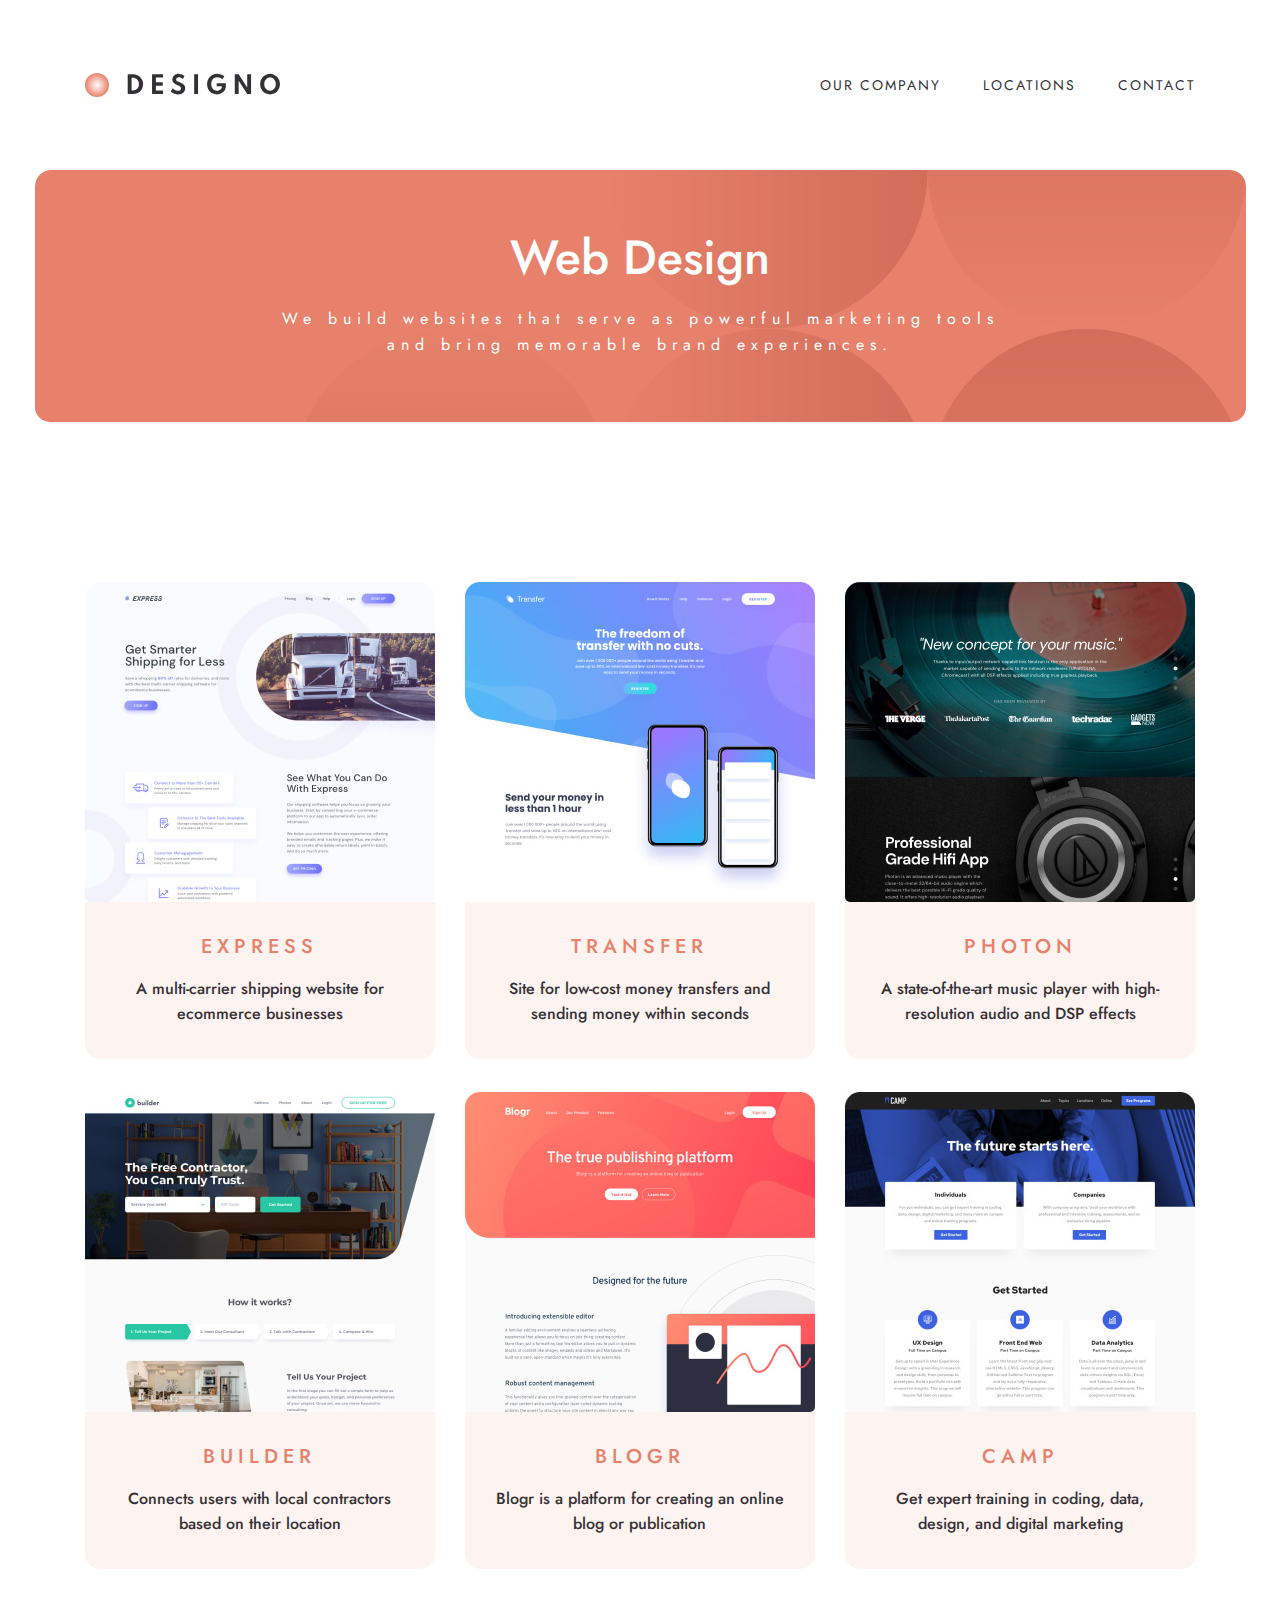
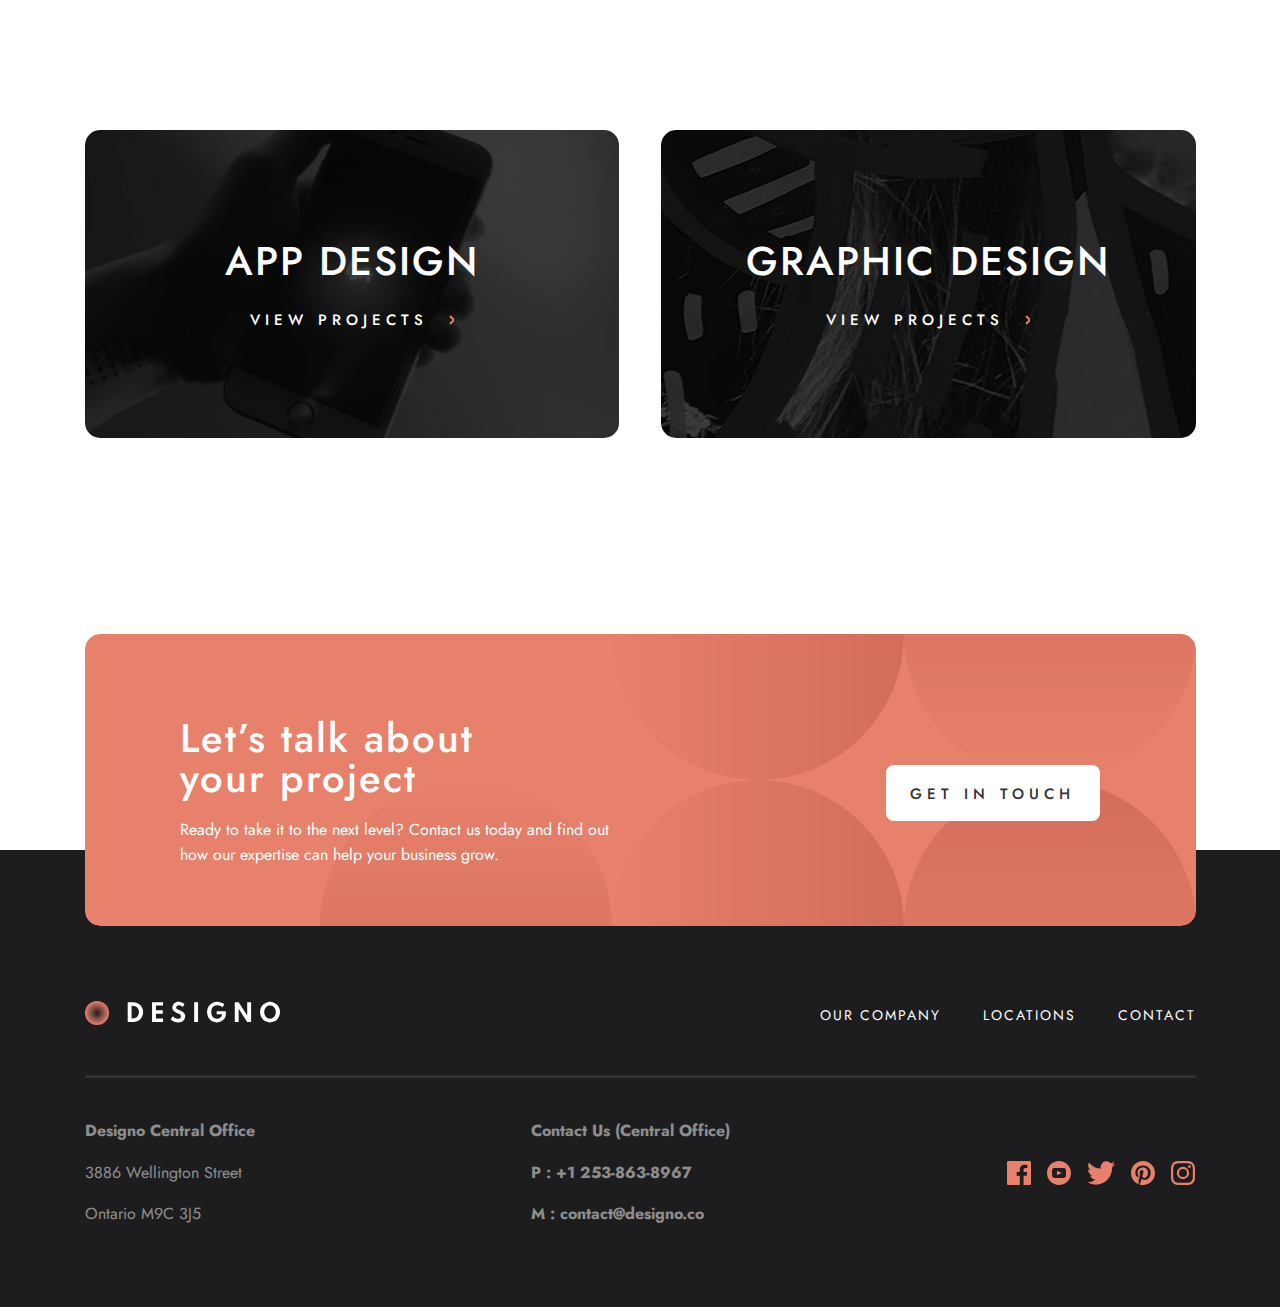
==== commit c46a0c75: "design multi page web site complete" ====
--- a/pages/web-design.html
+++ b/pages/web-design.html
@@ -23,13 +23,13 @@
         <nav class="sitenav">
           <ul class="sitenav__list">
             <li class="sitenav__item">
-              <a class="sitenav__link" href="#">OUR COMPANY</a>
+              <a class="sitenav__link" href="./about.html">OUR COMPANY</a>
             </li>
             <li class="sitenav__item">
-              <a class="sitenav__link" href="#">LOCATIONS</a>
+              <a class="sitenav__link" href="./locations.html">LOCATIONS</a>
             </li>
             <li class="sitenav__item">
-              <a class="sitenav__link" href="#">CONTACT</a>
+              <a class="sitenav__link" href="./contact.html">CONTACT</a>
             </li>
           </ul>
         </nav>
@@ -59,9 +59,9 @@
       <nav class="navListUl">
         <ul class="navListUl__list">
           <li class="navListUl__item">
-            <a class="navListUl__link" href="#">OUR COMPANY</a>
-            <a class="navListUl__link" href="#">LOCATIONS</a>
-            <a class="navListUl__link" href="#">CONTACT</a>
+            <a class="navListUl__link" href="./about.html">OUR COMPANY</a>
+            <a class="navListUl__link" href="./locations.html">LOCATIONS</a>
+            <a class="navListUl__link" href="./contact.html">CONTACT</a>
           </li>
         </ul>
       </nav>
@@ -85,7 +85,7 @@
             <div class="web-design__sites-box">
               <img
                 class="web-design__sites-box__img"
-                src="../images/web-design-express.svg"
+                src="../images/web-design-express.jpg"
                 alt="Web design page's express site design"
                 width="auto"
                 height="320"
@@ -101,7 +101,7 @@
             <div class="web-design__sites-box">
               <img
                 class="web-design__sites-box__img"
-                src="../images/web-design-transfer.svg"
+                src="../images/web-design-transfer.jpg"
                 alt="Web design page's transfer site design"
                 width="auto"
                 height="320"
@@ -117,7 +117,7 @@
             <div class="web-design__sites-box">
               <img
                 class="web-design__sites-box__img"
-                src="../images/web-design-python.svg"
+                src="../images/web-design-python.jpg"
                 alt="Web design page's python site design"
                 width="auto"
                 height="320"
@@ -133,7 +133,7 @@
             <div class="web-design__sites-box">
               <img
                 class="web-design__sites-box__img"
-                src="../images/web-design-builder.svg"
+                src="../images/web-design-builder.jpg"
                 alt="Web design page's builder site design"
                 width="auto"
                 height="320"
@@ -149,7 +149,7 @@
             <div class="web-design__sites-box">
               <img
                 class="web-design__sites-box__img"
-                src="../images/web-design-bloger.svg"
+                src="../images/web-design-bloger.jpg"
                 alt="Web design page's bloger site design"
                 width="auto"
                 height="320"
@@ -165,7 +165,7 @@
             <div class="web-design__sites-box">
               <img
                 class="web-design__sites-box__img"
-                src="../images/web-design-camp.svg"
+                src="../images/web-design-camp.jpg"
                 alt="Web design page's camp site design"
                 width="auto"
                 height="320"
@@ -188,17 +188,14 @@
         <div class="web-project__container project__container container">
           <div class="project-image-box web-design__project-image-box">
             <div class="project-image-box__text">
-              <h2 class="project-image-box__title">WEB DESIGN</h2>
+              <h2 class="project-image-box__title">APP DESIGN</h2>
               <div class="project-image__play">
                 <p class="project-image-box__describtion">
-                  <a href="./pages/web-design.html" style="color: #fff"
+                  <a href="./app-design.html" style="color: #fff"
                     >VIEW PROJECTS</a
                   >
                 </p>
-                <a
-                  class="project-image-box__play"
-                  href="./pages/web-design.html"
-                >
+                <a class="project-image-box__play" href="./app-design.html">
                   <img
                     class="project-image-box__play-icon__img"
                     src="../images/play-icon.svg"
@@ -211,10 +208,14 @@
 
           <div class="project-image-box web-design__project-image-box">
             <div class="project-image-box__text">
-              <h2 class="project-image-box__title">APP DESIGN</h2>
+              <h2 class="project-image-box__title">GRAPHIC DESIGN</h2>
               <div class="project-image__play">
-                <p class="project-image-box__describtion">VIEW PROJECTS</p>
-                <a class="project-image-box__play" href="#">
+                <p class="project-image-box__describtion">
+                  <a href="./graphic-design.html" style="color: #fff"
+                    >VIEW PROJECTS</a
+                  >
+                </p>
+                <a class="project-image-box__play" href="./graphic-design.html">
                   <img
                     class="project-image-box__play-icon__img"
                     src="../images/play-icon.svg"
@@ -248,13 +249,13 @@
 
               <ul class="footer__list">
                 <li class="footer__item">
-                  <a class="footer__link" href="#">OUR COMPANY</a>
+                  <a class="footer__link" href="./about.html">OUR COMPANY</a>
                 </li>
                 <li class="footer__item">
-                  <a class="footer__link" href="#">LOCATIONS</a>
+                  <a class="footer__link" href="./locations.html">LOCATIONS</a>
                 </li>
                 <li class="footer__item">
-                  <a class="footer__link" href="#">CONTACT</a>
+                  <a class="footer__link" href="./contact.html">CONTACT</a>
                 </li>
               </ul>
             </div>
@@ -347,7 +348,9 @@
               how our expertise can help your business grow.
             </p>
           </div>
-          <a class="footer__top-container__btn btn btn-dark" href="#"
+          <a
+            class="footer__top-container__btn btn btn-dark"
+            href="./contact.html"
             >Get in touch</a
           >
         </div>
--- a/css/style.min.css
+++ b/css/style.min.css
@@ -1 +1 @@
-/*! normalize.css v8.0.1 | MIT License | github.com/necolas/normalize.css */html{line-height:1.15;-webkit-text-size-adjust:100%}body{margin:0}main{display:block}h1{font-size:2em;margin:.67em 0}hr{box-sizing:content-box;height:0;overflow:visible}pre{font-family:monospace,monospace;font-size:1em}a{background-color:rgba(0,0,0,0)}abbr[title]{border-bottom:none;text-decoration:underline;text-decoration:underline dotted}b,strong{font-weight:bolder}code,kbd,samp{font-family:monospace,monospace;font-size:1em}small{font-size:80%}sub,sup{font-size:75%;line-height:0;position:relative;vertical-align:baseline}sub{bottom:-0.25em}sup{top:-0.5em}img{border-style:none}button,input,optgroup,select,textarea{font-family:inherit;font-size:100%;line-height:1.15;margin:0}button,input{overflow:visible}button,select{text-transform:none}button,[type=button],[type=reset],[type=submit]{-webkit-appearance:button}button::-moz-focus-inner,[type=button]::-moz-focus-inner,[type=reset]::-moz-focus-inner,[type=submit]::-moz-focus-inner{border-style:none;padding:0}button:-moz-focusring,[type=button]:-moz-focusring,[type=reset]:-moz-focusring,[type=submit]:-moz-focusring{outline:1px dotted ButtonText}fieldset{padding:.35em .75em .625em}legend{box-sizing:border-box;color:inherit;display:table;max-width:100%;padding:0;white-space:normal}progress{vertical-align:baseline}textarea{overflow:auto}[type=checkbox],[type=radio]{box-sizing:border-box;padding:0}[type=number]::-webkit-inner-spin-button,[type=number]::-webkit-outer-spin-button{height:auto}[type=search]{-webkit-appearance:textfield;outline-offset:-2px}[type=search]::-webkit-search-decoration{-webkit-appearance:none}::-webkit-file-upload-button{-webkit-appearance:button;font:inherit}details{display:block}summary{display:list-item}template{display:none}[hidden]{display:none}*,*::after,*::before{margin:0;padding:0;box-sizing:border-box}*:focus{outline:2px dashed #ffad9b;outline-offset:3px}html{scroll-behavior:smooth;font-size:62.5%;height:100%}img{display:flex;object-fit:cover}a{text-decoration:none;display:inline-block}ul,ol{list-style:none}h1,h2,h3,h4,h5,h6{margin:0}body{display:flex;flex-direction:column;height:100%}.container{width:100%;max-width:1211px;margin-left:auto;margin-right:auto;padding-left:50px;padding-right:50px}@font-face{font-display:swap;font-family:"Jost";font-style:normal;font-weight:400;src:url("../fonts/jost-v14-latin-regular.woff2") format("woff2")}@font-face{font-display:swap;font-family:"Jost";font-style:italic;font-weight:400;src:url("../fonts/jost-v14-latin-italic.woff2") format("woff2")}@font-face{font-display:swap;font-family:"Jost";font-style:normal;font-weight:500;src:url("../fonts/jost-v14-latin-500.woff2") format("woff2")}@font-face{font-display:swap;font-family:"Jost";font-style:normal;font-weight:700;src:url("../fonts/jost-v14-latin-700.woff2") format("woff2")}body{font-size:1.6rem;line-height:2.6;font-weight:500;letter-spacing:5px;font-family:"Jost","Arial",sans-serif}h1{font-size:4.8rem;line-height:1;font-weight:500;letter-spacing:normal}h2{font-size:4rem;line-height:1.2;font-weight:500;letter-spacing:2px}h3{font-size:2rem;line-height:1.3;font-weight:500;letter-spacing:5px}.btn{border-radius:8px;color:#fff;font-size:1.5rem;line-height:normal;font-weight:500;letter-spacing:.1;font-style:normal;text-transform:uppercase;padding:1.8rem 2.5rem 1.6rem 2.4rem;transition:.3s}.btn-dark{background-color:#fff;color:#333136}.btn-dark:hover{background-color:#ffad9b;color:#fff}.btn-light{background-color:#e7816b;color:#fff}.btn-light:hover{background-color:#ffad9b;color:#fff}.header__container{display:flex;align-items:center;padding-top:6.4rem;padding-bottom:6.4rem}.site-logo{margin-right:auto}.site-logo:hover{opacity:.8}.site-logo:active{opacity:.6}.sitenav__list{display:flex;gap:42px}.sitenav__item{position:relative}.sitenav__link{color:#333136;font-size:1.4rem;line-height:1;font-weight:400;letter-spacing:2px;font-style:normal;position:relative}.sitenav__link::before{content:"";display:inline-block;height:1px;width:0%;background-color:#333136;opacity:.4;position:absolute;bottom:0;left:0}.sitenav__link:hover::before{width:100%}.sitenav__link:active::before{background-color:rgba(0,0,0,0)}.header__menu{display:none}.navListUl{display:none}@media screen and (max-width: 692px){.header__container{padding-left:24px;padding-right:26px;padding-top:3.5rem;padding-bottom:3.4rem}.sitenav{display:none}.header__menu{display:block}.header__menu__x,.navListUl{display:none}.navListUl{padding:48px 24px;background-color:#1d1c1e;box-shadow:0px 250px 20px 0px rgba(0,0,0,.5)}.navListUl__item{display:flex;flex-direction:column}.navListUl__link{color:#fff;font-size:2.4rem;line-height:2.5;font-weight:400;letter-spacing:2px;font-style:normal}}.footer{display:flex;flex-direction:column}.footer__container{margin-top:-673px}.footer__top-container{height:292px;border-radius:15px;background-image:url("../images/footer-top-bc.svg");background-repeat:no-repeat;background-size:cover;display:flex;align-items:center;justify-content:space-between;color:#fff;padding:72px 96px 46px 95px}.footer__wrapper__title{width:100%;max-width:300px;font-style:normal;font-size:4rem;line-height:1;font-weight:500;letter-spacing:2px}.footer__wrapper__describtion{width:100%;max-width:459px;font-style:normal;margin-top:19px;font-size:1.6rem;line-height:1.62;font-weight:400;letter-spacing:normal}.footer__bc-color{background:#1d1c1e;padding-top:144px;margin-top:400px}.footer__top-design{display:flex;align-items:center;justify-content:space-between}.footere__site-logo:hover{opacity:.8}.footere__site-logo:active{opacity:.6}.footer__list{display:flex;gap:42px}.footer__item{position:relative}.footer__link{color:#fff;font-size:1.4rem;line-height:1;font-weight:400;letter-spacing:2px;font-style:normal;position:relative}.footer__link::before{content:"";display:inline-block;height:1px;width:0%;background-color:#fff;opacity:.4;position:absolute;bottom:0;left:0}.footer__link:hover::before{width:100%}.footer__link:active::before{background-color:rgba(0,0,0,0)}.footer__line{margin-top:40px;height:1px;opacity:.1;background:#fff}.footer__bootom-design{display:flex;align-items:center;justify-content:space-between;margin-top:32px;padding-bottom:72px;color:#fff}.footer__wrapper-design{font-size:1.6rem;line-height:2.6;font-weight:700;letter-spacing:normal;font-style:normal;opacity:.5}.footer__wrapper-design__middle-title{font-size:1.6rem;line-height:2.6;font-weight:400;letter-spacing:normal}.footer__wrapper-design__bootom-title{font-size:1.6rem;line-height:2.6;font-weight:400;letter-spacing:normal}.footer__bootom-design-midle{font-size:1.6rem;line-height:2.6;font-weight:700;letter-spacing:normal;font-style:normal;opacity:.5}.footer__bootom-design-right{display:flex;gap:16px}.footer__bootom-design-right img:hover{filter:brightness(1.5)}@media screen and (max-width: 875px){.footer__container{margin-top:-731px}.footer__top-container{flex-direction:column;padding:57px 59px 57px 59px;height:350px}.footer__wrapper__title{width:100%;max-width:335px;margin-left:6rem;margin-right:6rem;text-align:center}.footer__wrapper__describtion{width:100%;max-width:450px;text-align:center}}@media screen and (max-width: 697px){.footer__container{margin-top:-990px}.footer__top-container{height:379px;flex-direction:column;padding:64px 24px 64px 24px}.footer__wrapper__title{width:100%;max-width:300px;text-align:center;margin-left:7rem;margin-right:7rem}.footer__top-design{flex-direction:column}.footer__bootom-design{flex-direction:column;text-align:center;margin-top:4rem}.footer__wrapper-design{margin-bottom:4rem}.footer__bootom-design-midle{margin-bottom:4rem}}@media screen and (max-width: 574px){.footer__wrapper__title{margin-left:6rem;margin-right:6rem}}@media screen and (max-width: 555px){.footer__wrapper__title{margin-left:6rem;margin-right:6rem}}@media screen and (max-width: 535px){.footer__wrapper__title{margin-left:4rem;margin-right:4rem}}@media screen and (max-width: 515px){.footer__wrapper__title{margin-left:3rem;margin-right:3rem}}@media screen and (max-width: 497px){.footer__wrapper__title{margin-left:2rem;margin-right:2rem}}@media screen and (max-width: 473px){.footer__container{margin-top:-1200px}.footere__site-logo{margin-bottom:32px}.footer__bootom-design{margin-top:250px}.footer__line{margin-top:-220px}.footer__list{flex-direction:column;text-align:center;gap:32px;margin-top:32px}}@media screen and (max-width: 465px){.footer__wrapper__title{margin-left:1rem;margin-right:1rem}}@media screen and (max-width: 442px){.footer__wrapper__title{width:100%;max-width:279px;font-size:3.2rem;line-height:1.1;font-weight:500;letter-spacing:2px;margin-left:0;margin-right:0}.footer__wrapper__describtion{width:100%;max-width:279px;font-size:1.5rem;line-height:1.6;font-weight:400;letter-spacing:normal}}@media screen and (max-width: 376px){.footer__wrapper__title{width:100%;max-width:279px;font-size:3.2rem;line-height:1.1;font-weight:500;letter-spacing:2px}.footer__wrapper__describtion{width:100%;max-width:279px;font-size:1.5rem;line-height:1.6;font-weight:400;letter-spacing:normal}.footer__top-container__btn{padding:1.7rem 1.9rem 1.7rem 1.8rem}}@media screen and (max-width: 362px){.footer__wrapper__title{width:100%;max-width:279px;font-size:3.2rem;line-height:1.1;font-weight:500;letter-spacing:2px}.footer__wrapper__describtion{width:100%;max-width:279px;font-size:1.5rem;line-height:1.6;font-weight:400;letter-spacing:normal}}@media screen and (max-width: 361px){.footer__wrapper__title{width:100%;max-width:279px;font-size:3.2rem;line-height:1.1;font-weight:500;letter-spacing:2px}.footer__wrapper__describtion{width:100%;max-width:279px;font-size:1.5rem;line-height:1.6;font-weight:400;letter-spacing:normal}.footer__top-container__btn{margin-top:32px}.footer__top-container{height:385px}}main{flex-grow:1}.home-hero__container{width:100%;max-width:1111px;height:100%;display:flex;justify-content:space-between;border-radius:15px;background:#e7816b;background-image:url("../images/home-bc__img.png");background-repeat:no-repeat;background-position:right;padding-top:145px}.home-hero__wrapper{margin-left:95px}.home-hero__title{width:100%;max-width:540px;color:#fff;font-style:normal;margin-top:10px;margin-bottom:33px}.homer-hero__describtion{width:100%;max-width:445px;color:#fff;font-size:1.6rem;line-height:1.62;font-weight:400;letter-spacing:normal;font-style:normal;margin-bottom:40px}.home-hero__mobile-img{margin-right:40px}@media screen and (max-width: 857px){.home-hero__container{max-width:776px;flex-direction:column;align-items:center;padding-top:60px}.home-hero__wrapper{margin-left:58px;margin-right:58px;width:100%;max-width:573px;text-align:center}.home-hero__title{margin-top:0;margin-bottom:30px;text-align:center}.homer-hero__describtion{margin-left:49px;margin-bottom:25px;text-align:center}.home-hero__btn{margin-bottom:70px;display:inline-block;margin-right:50px}}@media screen and (max-width: 769px){.home-hero__container{margin:0 40px;width:100%;max-width:689px}}@media screen and (max-width: 731px){.home-hero__container{margin:0;width:100%}}@media screen and (max-width: 693px){.home-hero__container{flex-direction:column;align-items:center;padding-top:80px}.home-hero__wrapper{margin-left:24px;margin-right:24px;width:100%;max-width:327px;text-align:center}.home-hero__title{margin-top:0;margin-bottom:30px;text-align:center;width:100%;max-width:327px;font-size:3.2rem;line-height:1.125;font-weight:500;letter-spacing:normal}.homer-hero__describtion{margin-left:2px;margin-bottom:25px;text-align:center}.home-hero__btn{margin-bottom:80px;display:inline-block;margin-right:2px}.home-hero__mobile-img{margin-left:35px}}.project__container{margin-top:160px;display:grid;grid-template-columns:repeat(2, 1fr);grid-template-rows:repeat(2, 320px);row-gap:12px;column-gap:42px}.project-image-box{color:#fff;display:flex;flex-direction:column;justify-content:center;align-items:center}.project-image-box:nth-child(1){width:100%;max-width:540px;height:640px;background:linear-gradient(rgba(0, 0, 0, 0.5), rgba(0, 0, 0, 0.5)),url("../images/project-image__web.png");object-fit:cover;background-repeat:no-repeat;border-radius:15px;grid-row:1/3}.project-image-box:nth-child(2){width:100%;max-width:540px;height:308px;background:linear-gradient(rgba(0, 0, 0, 0.5), rgba(0, 0, 0, 0.5)),url("../images/project-image__app.png");object-fit:cover;background-repeat:no-repeat;border-radius:15px;grid-template-columns:repeat(2, 308px)}.project-image-box:nth-child(3){width:100%;max-width:540px;height:308px;background:linear-gradient(rgba(0, 0, 0, 0.5), rgba(0, 0, 0, 0.5)),url("../images/project-image__graphic.png");object-fit:cover;background-repeat:no-repeat;border-radius:15px;grid-column:2/3;grid-template-columns:repeat(2, 308px)}.project-image-box__text{display:flex;flex-direction:column;align-items:center;justify-content:center;border-radius:15px}.project-image-box__text:hover,.project-image-box__text:active{opacity:.8006;background:#e7816b;width:100%;height:100%;display:flex;flex-direction:column;align-items:center;justify-content:center;transition:.3s}.project-image-box__title{margin-bottom:24px}.project-image__play{display:flex;align-items:center;column-gap:21px}.project-image-box__describtion,.project-image-box__describtion:hover,.project-image-box__describtion:active{font-size:1.5rem;line-height:normal;font-weight:500;letter-spacing:5px;color:#fff}@media screen and (max-width: 875px){.project__container{margin-top:120px;display:grid;grid-template-columns:repeat(1, 1fr);grid-template-rows:repeat(3, 1fr);row-gap:24px}.project-image-box:nth-child(1),.project-image-box:nth-child(2),.project-image-box:nth-child(3){width:100%;max-width:100%;height:auto;grid-row:auto;grid-column:auto;grid-template-columns:repeat(1, 1fr);background-size:cover}.project-image-box:nth-child(1){width:100%;max-width:875px;height:200px;grid-column:1/2;grid-row:1/2;grid-template-columns:repeat(1, 1fr)}.project-image-box:nth-child(2){width:100%;max-width:875px;height:200px;grid-row:2/3;grid-column:1/2}.project-image-box:nth-child(3){width:100%;max-width:875px;height:200px;grid-row:3/4;grid-column:1/2}}@media screen and (max-width: 471px){.project-image-box:nth-child(1){width:100%;max-width:471px;height:250px}.project-image-box:nth-child(2){width:100%;max-width:471px;height:250px}.project-image-box:nth-child(3){width:100%;max-width:471px;height:250px}.project-image__play{column-gap:16px}.project-image-box__title{font-size:2.8rem;line-height:1.28;font-weight:500;letter-spacing:1.4px}.project-image-box__describtion{font-size:1.5rem;line-height:normal;font-weight:500;letter-spacing:5px}}.ads__container{margin-top:160px;display:flex;justify-content:space-between;text-align:center;column-gap:30px}.ads__box{text-align:center;max-width:350px}.ads__image{display:flex;align-items:center;justify-content:center;border-radius:50%}.ads__image__img{max-width:100%;max-height:100%;object-fit:cover;border-radius:50%}.ads__title{color:#333136;margin-top:48px;font-style:normal}.ads__describtion{color:#333136;margin-top:32px;font-style:normal;font-weight:400;line-height:26px;letter-spacing:normal}@media screen and (max-width: 875px){.ads__container{margin-top:120px;flex-direction:column}.ads__box{display:flex;justify-content:space-between;text-align:start;max-width:100%;margin-bottom:32px}.ads__image{margin-right:48px}.ads__image__img{max-width:202px;max-height:202px;object-fit:cover;border-radius:50%}.ads__wrapper{max-width:439px}}@media screen and (max-width: 471px){.ads__container{margin-top:120px}.ads__box{display:flex;flex-direction:column;align-items:center;text-align:center;margin-bottom:0}.ads__image{margin-right:0}.ads__wrapper:nth-child(1),.ads__wrapper:nth-child(2){margin-bottom:80px}}.web-design__hero-container{height:252px;border-radius:15px;background-image:url("../images/footer-top-bc.svg");background-repeat:no-repeat;background-size:cover;display:flex;flex-direction:column;align-items:center;justify-content:center;color:#fff}.web-design__hero-title{text-align:center}.web-design__hero-describtion{width:100%;max-width:730px;margin-top:24px;text-align:center;font-style:normal;font-size:1.6rem;line-height:1.6;font-weight:400;letter-spacing:6px}@media screen and (max-width: 819px){.web-design__hero-title{font-size:3.2rem;line-height:1;font-weight:500;letter-spacing:normal}.web-design__hero-describtion{font-size:1.5rem;line-height:1.6;font-weight:400;letter-spacing:4px}}@media screen and (max-width: 626px){.web-design__hero-describtion{font-size:1.5rem;line-height:1.6;font-weight:400;letter-spacing:1px}}@media screen and (max-width: 475px){.web-design__hero-describtion{font-size:1.3rem;line-height:1.6;font-weight:400;letter-spacing:1px}}@media screen and (max-width: 432px){.web-design__hero-describtion{font-size:1.3rem;line-height:1.6;font-weight:400;letter-spacing:normal}}@media screen and (max-width: 381px){.web-design__hero-describtion{font-size:1.2rem;line-height:1.6;font-weight:400;letter-spacing:normal}}.web-design__sites-wrapper{margin-top:160px;display:grid;grid-template-columns:repeat(3, 1fr);grid-template-rows:repeat(2, 478px);row-gap:32px;column-gap:30px}.web-design__sites-hover{border-radius:0 0 15px 15px;background:#fdf3f0}.web-design__sites-hover:hover,.web-design__sites-hover:active{background-color:#e7816b}.web-design__sites-hover:hover .web-design__sites-title,.web-design__sites-hover:hover .web-design__sites-describtion,.web-design__sites-hover:active .web-design__sites-title,.web-design__sites-hover:active .web-design__sites-describtion{color:#fff}.web-design__sites-title{padding-top:32px;color:#e7816b;text-align:center;font-style:normal}.web-design__sites-describtion{margin-top:16px;padding-bottom:32px;text-align:center;color:#333136;font-style:normal;font-size:1.6rem;line-height:1.6;font-weight:500;letter-spacing:normal}.web-design__sites-box__img{border-radius:5px}@media screen and (max-width: 1191px){.web-design__sites-wrapper{grid-template-columns:repeat(4, 1fr);margin-bottom:160px;column-gap:10px}.web-design__sites-box:nth-child(1){grid-column:1/2}.web-design__sites-box:nth-child(2){grid-column:4/5}.web-design__sites-box:nth-child(3){grid-row:2/3;grid-column:1/2}.web-design__sites-box:nth-child(4){grid-row:2/3;grid-column:4/5}.web-design__sites-box:nth-child(5){grid-row:3/4;grid-column:1/2}.web-design__sites-box:nth-child(6){grid-row:3/4;grid-column:4/5}}@media screen and (max-width: 867px){.web-design__sites-wrapper{margin-top:120px;grid-template-columns:repeat(1, 1fr);grid-template-rows:repeat(2, 320px)}.web-design__sites-box{display:flex;justify-content:center}.web-design__sites-hover{border-radius:0 0 0 0;display:flex;flex-direction:column;align-items:center;justify-content:center;padding-left:3.2rem;padding-right:4.1rem}.web-design__sites-box:nth-child(1){grid-column:1/2}.web-design__sites-box:nth-child(2){grid-column:1/2}.web-design__sites-box:nth-child(3){grid-column:1/2}.web-design__sites-box:nth-child(4){grid-column:1/2}.web-design__sites-box:nth-child(5){grid-column:1/2}.web-design__sites-box:nth-child(6){grid-column:1/2}}@media screen and (max-width: 698px){.web-design__sites-wrapper{grid-template-rows:repeat(2, 478px);row-gap:40px;display:flex;flex-direction:column;justify-content:center;margin-left:0}.web-design__sites-hover{padding-left:0;padding-right:0}.web-design__sites-box{display:flex;flex-direction:column;justify-content:center}.web-design__sites-hover{border-radius:0 0 15px 15px}}@media screen and (max-width: 491px){.web-design__sites-wrapper{grid-template-columns:repeat(1, 327px);grid-template-rows:repeat(2, 478px);row-gap:40px;display:flex;flex-direction:column;justify-content:center;margin-left:0}.web-design__sites-hover{padding-left:0;padding-right:0}}.web-project__container{grid-template-columns:repeat(2, 1fr);grid-template-rows:repeat(1, 1fr)}.web-design__project-image-box:nth-child(1){width:100%;max-width:540px;height:308px;background:linear-gradient(rgba(0, 0, 0, 0.5), rgba(0, 0, 0, 0.5)),url("../images/project-image__app.png");object-fit:cover;background-repeat:no-repeat;border-radius:15px;grid-template-columns:repeat(2, 308px)}.web-design__project-image-box:nth-child(2){width:100%;max-width:540px;height:308px;background:linear-gradient(rgba(0, 0, 0, 0.5), rgba(0, 0, 0, 0.5)),url("../images/project-image__graphic.png");object-fit:cover;background-repeat:no-repeat;border-radius:15px;grid-column:2/3;grid-template-columns:repeat(2, 308px)}@media screen and (max-width: 875px){.web-project__container{grid-template-columns:repeat(1, 1fr);grid-template-rows:repeat(2, 1fr)}.web-design__project-image-box:nth-child(1),.web-design__project-image-box:nth-child(2){width:100%;max-width:100%;height:auto;grid-row:auto;grid-column:auto;grid-template-columns:repeat(1, 1fr);background-size:cover}.web-design__project-image-box:nth-child(1){width:100%;max-width:875px;height:200px;grid-column:1/2;grid-row:1/3;grid-template-columns:repeat(1, 1fr)}.web-design__project-image-box:nth-child(2){width:100%;max-width:875px;height:200px;grid-row:2/3;grid-column:1/2}}@media screen and (max-width: 875px)and (max-width: 376px){.web-project__container{margin-top:-64px}}+/*! normalize.css v8.0.1 | MIT License | github.com/necolas/normalize.css */html{line-height:1.15;-webkit-text-size-adjust:100%}body{margin:0}main{display:block}h1{font-size:2em;margin:.67em 0}hr{box-sizing:content-box;height:0;overflow:visible}pre{font-family:monospace,monospace;font-size:1em}a{background-color:rgba(0,0,0,0)}abbr[title]{border-bottom:none;text-decoration:underline;text-decoration:underline dotted}b,strong{font-weight:bolder}code,kbd,samp{font-family:monospace,monospace;font-size:1em}small{font-size:80%}sub,sup{font-size:75%;line-height:0;position:relative;vertical-align:baseline}sub{bottom:-0.25em}sup{top:-0.5em}img{border-style:none}button,input,optgroup,select,textarea{font-family:inherit;font-size:100%;line-height:1.15;margin:0}button,input{overflow:visible}button,select{text-transform:none}button,[type=button],[type=reset],[type=submit]{-webkit-appearance:button}button::-moz-focus-inner,[type=button]::-moz-focus-inner,[type=reset]::-moz-focus-inner,[type=submit]::-moz-focus-inner{border-style:none;padding:0}button:-moz-focusring,[type=button]:-moz-focusring,[type=reset]:-moz-focusring,[type=submit]:-moz-focusring{outline:1px dotted ButtonText}fieldset{padding:.35em .75em .625em}legend{box-sizing:border-box;color:inherit;display:table;max-width:100%;padding:0;white-space:normal}progress{vertical-align:baseline}textarea{overflow:auto}[type=checkbox],[type=radio]{box-sizing:border-box;padding:0}[type=number]::-webkit-inner-spin-button,[type=number]::-webkit-outer-spin-button{height:auto}[type=search]{-webkit-appearance:textfield;outline-offset:-2px}[type=search]::-webkit-search-decoration{-webkit-appearance:none}::-webkit-file-upload-button{-webkit-appearance:button;font:inherit}details{display:block}summary{display:list-item}template{display:none}[hidden]{display:none}*,*::after,*::before{margin:0;padding:0;box-sizing:border-box}*:focus{outline:2px dashed #ffad9b;outline-offset:3px}html{scroll-behavior:smooth;font-size:62.5%;height:100%}img{display:flex;object-fit:cover}a{text-decoration:none;display:inline-block}ul,ol{list-style:none}h1,h2,h3,h4,h5,h6{margin:0}body{display:flex;flex-direction:column;height:100%}.container{width:100%;max-width:1211px;margin-left:auto;margin-right:auto;padding-left:50px;padding-right:50px}@font-face{font-display:swap;font-family:"Jost";font-style:normal;font-weight:400;src:url("../fonts/jost-v14-latin-regular.woff2") format("woff2")}@font-face{font-display:swap;font-family:"Jost";font-style:italic;font-weight:400;src:url("../fonts/jost-v14-latin-italic.woff2") format("woff2")}@font-face{font-display:swap;font-family:"Jost";font-style:normal;font-weight:500;src:url("../fonts/jost-v14-latin-500.woff2") format("woff2")}@font-face{font-display:swap;font-family:"Jost";font-style:normal;font-weight:700;src:url("../fonts/jost-v14-latin-700.woff2") format("woff2")}body{font-size:1.6rem;line-height:2.6;font-weight:500;letter-spacing:5px;font-family:"Jost","Arial",sans-serif}h1{font-size:4.8rem;line-height:1;font-weight:500;letter-spacing:normal}h2{font-size:4rem;line-height:1.2;font-weight:500;letter-spacing:2px}h3{font-size:2rem;line-height:1.3;font-weight:500;letter-spacing:5px}.btn{border-radius:8px;color:#fff;font-size:1.5rem;line-height:normal;font-weight:500;letter-spacing:.1;font-style:normal;text-transform:uppercase;padding:1.8rem 2.5rem 1.6rem 2.4rem;transition:.3s}.btn-dark{background-color:#fff;color:#333136}.btn-dark:hover{background-color:#ffad9b;color:#fff}.btn-light{background-color:#e7816b;color:#fff}.btn-light:hover{background-color:#ffad9b;color:#fff}.header__container{display:flex;align-items:center;padding-top:6.4rem;padding-bottom:6.4rem}.site-logo{margin-right:auto}.site-logo:hover{opacity:.8}.site-logo:active{opacity:.6}.sitenav__list{display:flex;gap:42px}.sitenav__item{position:relative}.sitenav__link{color:#333136;font-size:1.4rem;line-height:1;font-weight:400;letter-spacing:2px;font-style:normal;position:relative}.sitenav__link::before{content:"";display:inline-block;height:1px;width:0%;background-color:#333136;opacity:.4;position:absolute;bottom:0;left:0}.sitenav__link:hover::before{width:100%}.sitenav__link:active::before{background-color:rgba(0,0,0,0)}.header__menu{display:none}.navListUl{display:none}@media screen and (max-width: 692px){.header__container{padding-left:24px;padding-right:26px;padding-top:3.5rem;padding-bottom:3.4rem}.sitenav{display:none}.header__menu{display:block}.header__menu__x,.navListUl{display:none}.navListUl{padding:48px 24px;background-color:#1d1c1e;box-shadow:0px 250px 20px 0px rgba(0,0,0,.5)}.navListUl__item{display:flex;flex-direction:column}.navListUl__link{color:#fff;font-size:2.4rem;line-height:2.5;font-weight:400;letter-spacing:2px;font-style:normal}}.footer{display:flex;flex-direction:column}.footer__container{margin-top:-673px}.footer__top-container{height:292px;border-radius:15px;background-image:url("../images/footer-top-bc.svg");background-repeat:no-repeat;background-size:cover;display:flex;align-items:center;justify-content:space-between;color:#fff;padding:72px 96px 46px 95px}.footer__wrapper__title{width:100%;max-width:300px;font-style:normal;font-size:4rem;line-height:1;font-weight:500;letter-spacing:2px}.footer__wrapper__describtion{width:100%;max-width:459px;font-style:normal;margin-top:19px;font-size:1.6rem;line-height:1.62;font-weight:400;letter-spacing:normal}.footer__bc-color{background:#1d1c1e;padding-top:144px;margin-top:400px}.footer__top-design{display:flex;align-items:center;justify-content:space-between}.footere__site-logo:hover{opacity:.8}.footere__site-logo:active{opacity:.6}.footer__list{display:flex;gap:42px}.footer__item{position:relative}.footer__link{color:#fff;font-size:1.4rem;line-height:1;font-weight:400;letter-spacing:2px;font-style:normal;position:relative}.footer__link::before{content:"";display:inline-block;height:1px;width:0%;background-color:#fff;opacity:.4;position:absolute;bottom:0;left:0}.footer__link:hover::before{width:100%}.footer__link:active::before{background-color:rgba(0,0,0,0)}.footer__line{margin-top:40px;height:1px;opacity:.1;background:#fff}.footer__bootom-design{display:flex;align-items:center;justify-content:space-between;margin-top:32px;padding-bottom:72px;color:#fff}.footer__wrapper-design{font-size:1.6rem;line-height:2.6;font-weight:700;letter-spacing:normal;font-style:normal;opacity:.5}.footer__wrapper-design__middle-title{font-size:1.6rem;line-height:2.6;font-weight:400;letter-spacing:normal}.footer__wrapper-design__bootom-title{font-size:1.6rem;line-height:2.6;font-weight:400;letter-spacing:normal}.footer__bootom-design-midle{font-size:1.6rem;line-height:2.6;font-weight:700;letter-spacing:normal;font-style:normal;opacity:.5}.footer__bootom-design-right{display:flex;gap:16px}.footer__bootom-design-right img:hover{filter:brightness(1.5)}@media screen and (max-width: 875px){.footer__container{margin-top:-731px}.footer__top-container{flex-direction:column;padding:57px 59px 57px 59px;height:350px}.footer__wrapper__title{width:100%;max-width:335px;margin-left:6rem;margin-right:6rem;text-align:center}.footer__wrapper__describtion{width:100%;max-width:450px;text-align:center}}@media screen and (max-width: 697px){.footer__container{margin-top:-990px}.footer__top-container{height:379px;flex-direction:column;padding:64px 24px 64px 24px}.footer__wrapper__title{width:100%;max-width:300px;text-align:center;margin-left:7rem;margin-right:7rem}.footer__top-design{flex-direction:column}.footer__bootom-design{flex-direction:column;text-align:center;margin-top:4rem}.footer__wrapper-design{margin-bottom:4rem}.footer__bootom-design-midle{margin-bottom:4rem}}@media screen and (max-width: 574px){.footer__wrapper__title{margin-left:6rem;margin-right:6rem}}@media screen and (max-width: 555px){.footer__wrapper__title{margin-left:6rem;margin-right:6rem}}@media screen and (max-width: 535px){.footer__wrapper__title{margin-left:4rem;margin-right:4rem}}@media screen and (max-width: 515px){.footer__wrapper__title{margin-left:3rem;margin-right:3rem}}@media screen and (max-width: 497px){.footer__wrapper__title{margin-left:2rem;margin-right:2rem}}@media screen and (max-width: 473px){.footer__container{margin-top:-1200px}.footere__site-logo{margin-bottom:32px}.footer__bootom-design{margin-top:250px}.footer__line{margin-top:-220px}.footer__list{flex-direction:column;text-align:center;gap:32px;margin-top:32px}}@media screen and (max-width: 465px){.footer__wrapper__title{margin-left:1rem;margin-right:1rem}}@media screen and (max-width: 442px){.footer__wrapper__title{width:100%;max-width:279px;font-size:3.2rem;line-height:1.1;font-weight:500;letter-spacing:2px;margin-left:0;margin-right:0}.footer__wrapper__describtion{width:100%;max-width:279px;font-size:1.5rem;line-height:1.6;font-weight:400;letter-spacing:normal}}@media screen and (max-width: 376px){.footer__wrapper__title{width:100%;max-width:279px;font-size:3.2rem;line-height:1.1;font-weight:500;letter-spacing:2px}.footer__wrapper__describtion{width:100%;max-width:279px;font-size:1.5rem;line-height:1.6;font-weight:400;letter-spacing:normal}.footer__top-container__btn{padding:1.7rem 1.9rem 1.7rem 1.8rem}}@media screen and (max-width: 362px){.footer__wrapper__title{width:100%;max-width:279px;font-size:3.2rem;line-height:1.1;font-weight:500;letter-spacing:2px}.footer__wrapper__describtion{width:100%;max-width:279px;font-size:1.5rem;line-height:1.6;font-weight:400;letter-spacing:normal}}@media screen and (max-width: 361px){.footer__wrapper__title{width:100%;max-width:279px;font-size:3.2rem;line-height:1.1;font-weight:500;letter-spacing:2px}.footer__wrapper__describtion{width:100%;max-width:279px;font-size:1.5rem;line-height:1.6;font-weight:400;letter-spacing:normal}.footer__top-container__btn{margin-top:32px}.footer__top-container{height:385px}}main{flex-grow:1}.home-hero__container{width:100%;max-width:1111px;height:100%;display:flex;justify-content:space-between;border-radius:15px;background:#e7816b;background-image:url("../images/home-bc__img.png");background-repeat:no-repeat;background-position:right;padding-top:145px}.home-hero__wrapper{margin-left:95px}.home-hero__title{width:100%;max-width:540px;color:#fff;font-style:normal;margin-top:10px;margin-bottom:33px}.homer-hero__describtion{width:100%;max-width:445px;color:#fff;font-size:1.6rem;line-height:1.62;font-weight:400;letter-spacing:normal;font-style:normal;margin-bottom:40px}.home-hero__mobile-img{margin-right:40px}@media screen and (max-width: 857px){.home-hero__container{max-width:776px;flex-direction:column;align-items:center;padding-top:60px}.home-hero__wrapper{margin-left:58px;margin-right:58px;width:100%;max-width:573px;text-align:center}.home-hero__title{margin-top:0;margin-bottom:30px;text-align:center}.homer-hero__describtion{margin-left:49px;margin-bottom:25px;text-align:center}.home-hero__btn{margin-bottom:70px;display:inline-block;margin-right:50px}}@media screen and (max-width: 769px){.home-hero__container{margin:0 40px;width:100%;max-width:689px}}@media screen and (max-width: 731px){.home-hero__container{margin:0;width:100%}}@media screen and (max-width: 693px){.home-hero__container{flex-direction:column;align-items:center;padding-top:80px}.home-hero__wrapper{margin-left:24px;margin-right:24px;width:100%;max-width:327px;text-align:center}.home-hero__title{margin-top:0;margin-bottom:30px;text-align:center;width:100%;max-width:327px;font-size:3.2rem;line-height:1.125;font-weight:500;letter-spacing:normal}.homer-hero__describtion{margin-left:2px;margin-bottom:25px;text-align:center}.home-hero__btn{margin-bottom:80px;display:inline-block;margin-right:2px}.home-hero__mobile-img{margin-left:35px}}.project__container{margin-top:160px;display:grid;grid-template-columns:repeat(2, 1fr);grid-template-rows:repeat(2, 320px);row-gap:12px;column-gap:42px}.project-image-box{color:#fff;display:flex;flex-direction:column;justify-content:center;align-items:center}.project-image-box:nth-child(1){width:100%;max-width:540px;height:640px;background:linear-gradient(rgba(0, 0, 0, 0.5), rgba(0, 0, 0, 0.5)),url("../images/project-image__web.png");object-fit:cover;background-repeat:no-repeat;border-radius:15px;grid-row:1/3}.project-image-box:nth-child(2){width:100%;max-width:540px;height:308px;background:linear-gradient(rgba(0, 0, 0, 0.5), rgba(0, 0, 0, 0.5)),url("../images/project-image__app.png");object-fit:cover;background-repeat:no-repeat;border-radius:15px;grid-template-columns:repeat(2, 308px)}.project-image-box:nth-child(3){width:100%;max-width:540px;height:308px;background:linear-gradient(rgba(0, 0, 0, 0.5), rgba(0, 0, 0, 0.5)),url("../images/project-image__graphic.png");object-fit:cover;background-repeat:no-repeat;border-radius:15px;grid-column:2/3;grid-template-columns:repeat(2, 308px)}.project-image-box__text{display:flex;flex-direction:column;align-items:center;justify-content:center;border-radius:15px}.project-image-box__text:hover,.project-image-box__text:active{opacity:.8006;background:#e7816b;width:100%;height:100%;display:flex;flex-direction:column;align-items:center;justify-content:center;transition:.3s}.project-image-box__title{margin-bottom:24px}.project-image__play{display:flex;align-items:center;column-gap:21px}.project-image-box__describtion,.project-image-box__describtion:hover,.project-image-box__describtion:active{font-size:1.5rem;line-height:normal;font-weight:500;letter-spacing:5px;color:#fff}@media screen and (max-width: 875px){.project__container{margin-top:120px;display:grid;grid-template-columns:repeat(1, 1fr);grid-template-rows:repeat(3, 1fr);row-gap:24px}.project-image-box:nth-child(1),.project-image-box:nth-child(2),.project-image-box:nth-child(3){width:100%;max-width:100%;height:auto;grid-row:auto;grid-column:auto;grid-template-columns:repeat(1, 1fr);background-size:cover}.project-image-box:nth-child(1){width:100%;max-width:875px;height:200px;grid-column:1/2;grid-row:1/2;grid-template-columns:repeat(1, 1fr)}.project-image-box:nth-child(2){width:100%;max-width:875px;height:200px;grid-row:2/3;grid-column:1/2}.project-image-box:nth-child(3){width:100%;max-width:875px;height:200px;grid-row:3/4;grid-column:1/2}}@media screen and (max-width: 471px){.project-image-box:nth-child(1){width:100%;max-width:471px;height:250px}.project-image-box:nth-child(2){width:100%;max-width:471px;height:250px}.project-image-box:nth-child(3){width:100%;max-width:471px;height:250px}.project-image__play{column-gap:16px}.project-image-box__title{font-size:2.8rem;line-height:1.28;font-weight:500;letter-spacing:1.4px}.project-image-box__describtion{font-size:1.5rem;line-height:normal;font-weight:500;letter-spacing:5px}}.ads__container{margin-top:160px;display:flex;justify-content:space-between;text-align:center;column-gap:30px}.ads__box{text-align:center;max-width:350px}.ads__image{display:flex;align-items:center;justify-content:center;border-radius:50%}.ads__image__img{max-width:100%;max-height:100%;object-fit:cover;border-radius:50%}.ads__title{color:#333136;margin-top:48px;font-style:normal}.ads__describtion{color:#333136;margin-top:32px;font-style:normal;font-weight:400;line-height:26px;letter-spacing:normal}@media screen and (max-width: 875px){.ads__container{margin-top:120px;flex-direction:column}.ads__box{display:flex;justify-content:space-between;text-align:start;max-width:100%;margin-bottom:32px}.ads__image{margin-right:48px}.ads__image__img{max-width:202px;max-height:202px;object-fit:cover;border-radius:50%}.ads__wrapper{max-width:439px}}@media screen and (max-width: 471px){.ads__container{margin-top:120px}.ads__box{display:flex;flex-direction:column;align-items:center;text-align:center;margin-bottom:0}.ads__image{margin-right:0}.ads__wrapper:nth-child(1),.ads__wrapper:nth-child(2){margin-bottom:80px}}.about-hero__container{border-radius:15px;background:#e7816b;background-image:url("../images/home-bc__img.png");background-repeat:no-repeat;background-position:right;display:flex;justify-content:space-between;align-items:center;padding-left:0;padding-right:0}.about-hero__wrapper{color:#fff;font-style:normal;margin-left:9.5rem;margin-right:9.5rem}.about-hero__wrapper-describtion{width:100%;max-width:458px;margin-top:32px;font-size:1.6rem;line-height:1.6;font-weight:400;letter-spacing:normal}.about-hero__img{border-radius:0 15px 15px 0}@media screen and (max-width: 860px){.about-hero__container{width:100%;max-width:689px;display:flex;flex-direction:column-reverse}.about-hero__wrapper{margin-top:64px;margin-bottom:64px;margin-left:5.8rem;margin-right:5.8rem;text-align:center}.about-hero__wrapper-describtion{width:100%;max-width:573px}.about-hero__img{width:100%;border-radius:15px 15px 0 0}}@media screen and (max-width: 376px){.about-hero__container,.about-hero__img{border-radius:0}.about-hero__wrapper{margin-left:2.4rem;margin-right:2.4rem}.about-hero__wrapper-title{font-size:3.2rem;line-height:1;font-weight:500;letter-spacing:normal}.about-hero__wrapper-describtion{width:100%;max-width:327px;margin-top:24px;font-size:1.5rem;line-height:1.6;font-weight:400;letter-spacing:normal}}.about-info__container{margin-top:160px;border-radius:15px;background:#fdf3f0;display:flex;justify-content:space-between;align-items:center;padding-left:0;padding-right:0}.about-info__img{border-radius:15px 0 0 15px}.about-info__wrapper{font-style:normal;margin-left:9.4rem;margin-right:9.6rem}.about-info__wrapper-title{color:#e7816b}.about-info__wrapper-describtion{width:100%;max-width:458px;margin-top:24px;color:#333136;font-size:1.6rem;line-height:1.6;font-weight:400;letter-spacing:normal}@media screen and (max-width: 934px){.about-info__container{width:100%;max-width:689px;display:flex;flex-direction:column}.about-info__img{width:100%;border-radius:15px 15px 0 0}.about-info__wrapper{margin-top:69px;margin-bottom:69px;margin-left:5.8rem;margin-right:5.9rem;text-align:center}}@media screen and (max-width: 486px){.about-info__wrapper{margin-left:2.4rem;margin-right:2.4rem}.about-info__wrapper-title{font-size:3.2rem;line-height:1;font-weight:500;letter-spacing:normal}.about-info__wrapper-describtion{width:100%;max-width:327px;margin-top:24px;font-size:1.5rem;line-height:1.6;font-weight:400;letter-spacing:normal}}@media screen and (max-width: 376px){.about-info__container,.about-info__img{margin-top:0;border-radius:0}.about-info__img{height:375px}}.about-travel__container{margin-top:160px;display:flex;justify-content:space-between;column-gap:80px}.about-travel__country{text-align:center;display:flex;flex-direction:column;align-items:center}.about-travel__country-title{margin-top:48px}.about-travel__btn{margin-top:32px;padding:18px 17px 18px 18px}@media screen and (max-width: 906px){.about-travel__container{flex-wrap:wrap;justify-content:space-around;row-gap:80px}}@media screen and (max-width: 377px){.about-travel__container{margin-bottom:117px}}.about-work__container{display:flex;flex-direction:row-reverse;border-radius:15px}.about-work__img{text-align:center;border-radius:0 15px 15px 0}@media screen and (max-width: 934px){.about-work__container{display:flex;flex-direction:column}.about-work__img{border-radius:15px 15px 0 0}}.contact__container{padding-top:55px;padding-bottom:80px;border-radius:15px;background:#e7816b;display:flex;justify-content:space-between;align-items:center}.contact__bc-color{margin-top:160px}.contact__wrapper{color:#fff;font-style:normal;margin-right:10rem}.contact__describtion{width:100%;max-width:445px;margin-top:32px;font-size:1.6rem;line-height:1.625;font-weight:400;letter-spacing:normal}.contact__form form{position:relative;width:100%;max-width:380px;height:291px}.contact__form form input,form textarea{width:100%;padding:11px;border:none;outline:none;color:#333136;background:#e7816b;border-bottom:1px solid #fff;font-size:1.6rem;margin-bottom:.7rem}.contact__form textarea{height:102px}#contact-btn{display:inline-block;width:100%;max-width:152px;height:56px;background-color:#fff;margin-left:60%;margin-right:40%}#contact-btn:hover{background:#ffad9b;border-bottom:none}::placeholder{color:#fff;opacity:.5;font-size:15px;font-style:normal;font-weight:500;line-height:26px}.contact__form form textarea::placeholder{color:#fff}@media screen and (max-width: 769px){.contact__container{display:flex;flex-direction:column;justify-content:center}.contact__wrapper{margin-right:0}.contact__form{margin-top:40px}.contact__bc-color{margin-top:120px}.contact-travel__container{margin-top:120px;margin-bottom:0}}@media screen and (max-width: 375px){.contact-travel__container{margin-top:120px;margin-bottom:0}}.web-design__hero-container{height:252px;border-radius:15px;background-image:url("../images/footer-top-bc.svg");background-repeat:no-repeat;background-size:cover;display:flex;flex-direction:column;align-items:center;justify-content:center;color:#fff}.web-design__hero-title{text-align:center}.web-design__hero-describtion{width:100%;max-width:730px;margin-top:24px;text-align:center;font-style:normal;font-size:1.6rem;line-height:1.6;font-weight:400;letter-spacing:6px}@media screen and (max-width: 819px){.web-design__hero-title{font-size:3.2rem;line-height:1;font-weight:500;letter-spacing:normal}.web-design__hero-describtion{font-size:1.5rem;line-height:1.6;font-weight:400;letter-spacing:4px}}@media screen and (max-width: 626px){.web-design__hero-describtion{font-size:1.5rem;line-height:1.6;font-weight:400;letter-spacing:1px}}@media screen and (max-width: 475px){.web-design__hero-describtion{font-size:1.3rem;line-height:1.6;font-weight:400;letter-spacing:1px}}@media screen and (max-width: 432px){.web-design__hero-describtion{font-size:1.3rem;line-height:1.6;font-weight:400;letter-spacing:normal}}@media screen and (max-width: 381px){.web-design__hero-describtion{font-size:1.2rem;line-height:1.6;font-weight:400;letter-spacing:normal}}.web-design__sites-wrapper{margin-top:160px;display:grid;grid-template-columns:repeat(3, 1fr);grid-template-rows:repeat(2, 478px);row-gap:32px;column-gap:30px}.graphic-design__sites-wrapper{grid-template-rows:repeat(1, 478px)}.web-design__sites-hover{border-radius:0 0 15px 15px;background:#fdf3f0}.web-design__sites-hover:hover,.web-design__sites-hover:active{background-color:#e7816b}.web-design__sites-hover:hover .web-design__sites-title,.web-design__sites-hover:hover .web-design__sites-describtion,.web-design__sites-hover:active .web-design__sites-title,.web-design__sites-hover:active .web-design__sites-describtion{color:#fff}.web-design__sites-title{padding-top:32px;color:#e7816b;text-align:center;font-style:normal}.web-design__sites-describtion{margin-top:16px;padding-bottom:32px;text-align:center;color:#333136;font-style:normal;font-size:1.6rem;line-height:1.6;font-weight:500;letter-spacing:normal}.web-design__sites-box__img{border-radius:5px}@media screen and (max-width: 1191px){.web-design__sites-wrapper{grid-template-columns:repeat(4, 1fr);margin-bottom:160px;column-gap:10px}.web-design__sites-box:nth-child(1){grid-column:1/2}.web-design__sites-box:nth-child(2){grid-column:4/5}.web-design__sites-box:nth-child(3){grid-row:2/3;grid-column:1/2}.web-design__sites-box:nth-child(4){grid-row:2/3;grid-column:4/5}.web-design__sites-box:nth-child(5){grid-row:3/4;grid-column:1/2}.web-design__sites-box:nth-child(6){grid-row:3/4;grid-column:4/5}}@media screen and (max-width: 867px){.web-design__sites-wrapper{margin-top:120px;grid-template-columns:repeat(1, 1fr);grid-template-rows:repeat(2, 320px)}.web-design__sites-box{display:flex;justify-content:center}.web-design__sites-hover{border-radius:0 0 0 0;display:flex;flex-direction:column;align-items:center;justify-content:center;padding-left:3.2rem;padding-right:4.1rem}.web-design__sites-box:nth-child(1){grid-column:1/2}.web-design__sites-box:nth-child(2){grid-column:1/2}.web-design__sites-box:nth-child(3){grid-column:1/2}.web-design__sites-box:nth-child(4){grid-column:1/2}.web-design__sites-box:nth-child(5){grid-column:1/2}.web-design__sites-box:nth-child(6){grid-column:1/2}}@media screen and (max-width: 698px){.web-design__sites-wrapper{grid-template-rows:repeat(2, 478px);row-gap:40px;display:flex;flex-direction:column;justify-content:center;margin-left:0}.web-design__sites-hover{padding-left:0;padding-right:0}.web-design__sites-box{display:flex;flex-direction:column;justify-content:center}.web-design__sites-hover{border-radius:0 0 15px 15px}}@media screen and (max-width: 491px){.web-design__sites-wrapper{grid-template-columns:repeat(1, 327px);grid-template-rows:repeat(2, 478px);row-gap:40px;display:flex;flex-direction:column;justify-content:center;margin-left:0}.web-design__sites-hover{padding-left:0;padding-right:0}}.web-project__container{grid-template-columns:repeat(2, 1fr);grid-template-rows:repeat(1, 1fr)}.web-design__project-image-box:nth-child(1){width:100%;max-width:540px;height:308px;background:linear-gradient(rgba(0, 0, 0, 0.5), rgba(0, 0, 0, 0.5)),url("../images/project-image__app.png");object-fit:cover;background-repeat:no-repeat;border-radius:15px;grid-template-columns:repeat(2, 308px)}.web-design__project-image-box:nth-child(2){width:100%;max-width:540px;height:308px;background:linear-gradient(rgba(0, 0, 0, 0.5), rgba(0, 0, 0, 0.5)),url("../images/project-image__graphic.png");object-fit:cover;background-repeat:no-repeat;border-radius:15px;grid-column:2/3;grid-template-columns:repeat(2, 308px)}@media screen and (max-width: 875px){.web-project__container{grid-template-columns:repeat(1, 1fr);grid-template-rows:repeat(2, 1fr)}.web-design__project-image-box:nth-child(1),.web-design__project-image-box:nth-child(2){width:100%;max-width:100%;height:auto;grid-row:auto;grid-column:auto;grid-template-columns:repeat(1, 1fr);background-size:cover}.web-design__project-image-box:nth-child(1){width:100%;max-width:875px;height:200px;grid-column:1/2;grid-row:1/3;grid-template-columns:repeat(1, 1fr)}.web-design__project-image-box:nth-child(2){width:100%;max-width:875px;height:200px;grid-row:2/3;grid-column:1/2}}@media screen and (max-width: 875px)and (max-width: 376px){.web-project__container{margin-top:-64px}}.app-design__project-image-box:nth-child(1){background:linear-gradient(rgba(0, 0, 0, 0.5), rgba(0, 0, 0, 0.5)),url("../images/project-image__web.png")}.location-hero__container{display:flex;flex-direction:column;row-gap:32px}.location-hero__box{display:flex;justify-content:space-between;column-gap:30px}.location-hero__box-wrapper{width:100%;border-radius:15px;background:#fdf3f0;display:flex;column-gap:30px;align-items:center;padding-left:95px}.location-hero__box-wrapper-title{color:#e7816b;font-style:normal;margin-bottom:8px}.location-hero__box-wrapper-top-describtion{color:#333136;font-size:1.6rem;line-height:2.6;font-weight:700;letter-spacing:normal;font-style:normal}.location-hero__box-wrapper-botoom-describtion{font-size:1.6rem;line-height:2.6;font-weight:400;letter-spacing:normal}.location-hero__box-wrapper__right{width:100%;max-width:255px}.location-hero__box-wrapper__left{margin-top:55px}.location-hero__box-wrapper__left a{color:#333136}#location-hero__box-wrapper-title-uk{font-size:3.1rem;line-height:1.2;font-weight:500;letter-spacing:2px;margin-bottom:17px}@media screen and (max-width: 976px){.location-hero__box{flex-direction:column-reverse;row-gap:31px;margin-bottom:120px}.location-hero__box-pb{margin-bottom:0}iframe{width:100%}.location-hero__box-wrapper{padding-top:88px;padding-bottom:88px}.location-hero__box-m-pb{display:flex;flex-direction:column}}@media screen and (max-width: 726px){.location-hero__box-wrapper{flex-direction:column;padding-left:0}.location-hero__box-wrapper__right{width:auto}.location-hero__box-wrapper__left-pp{margin-left:-86px}}